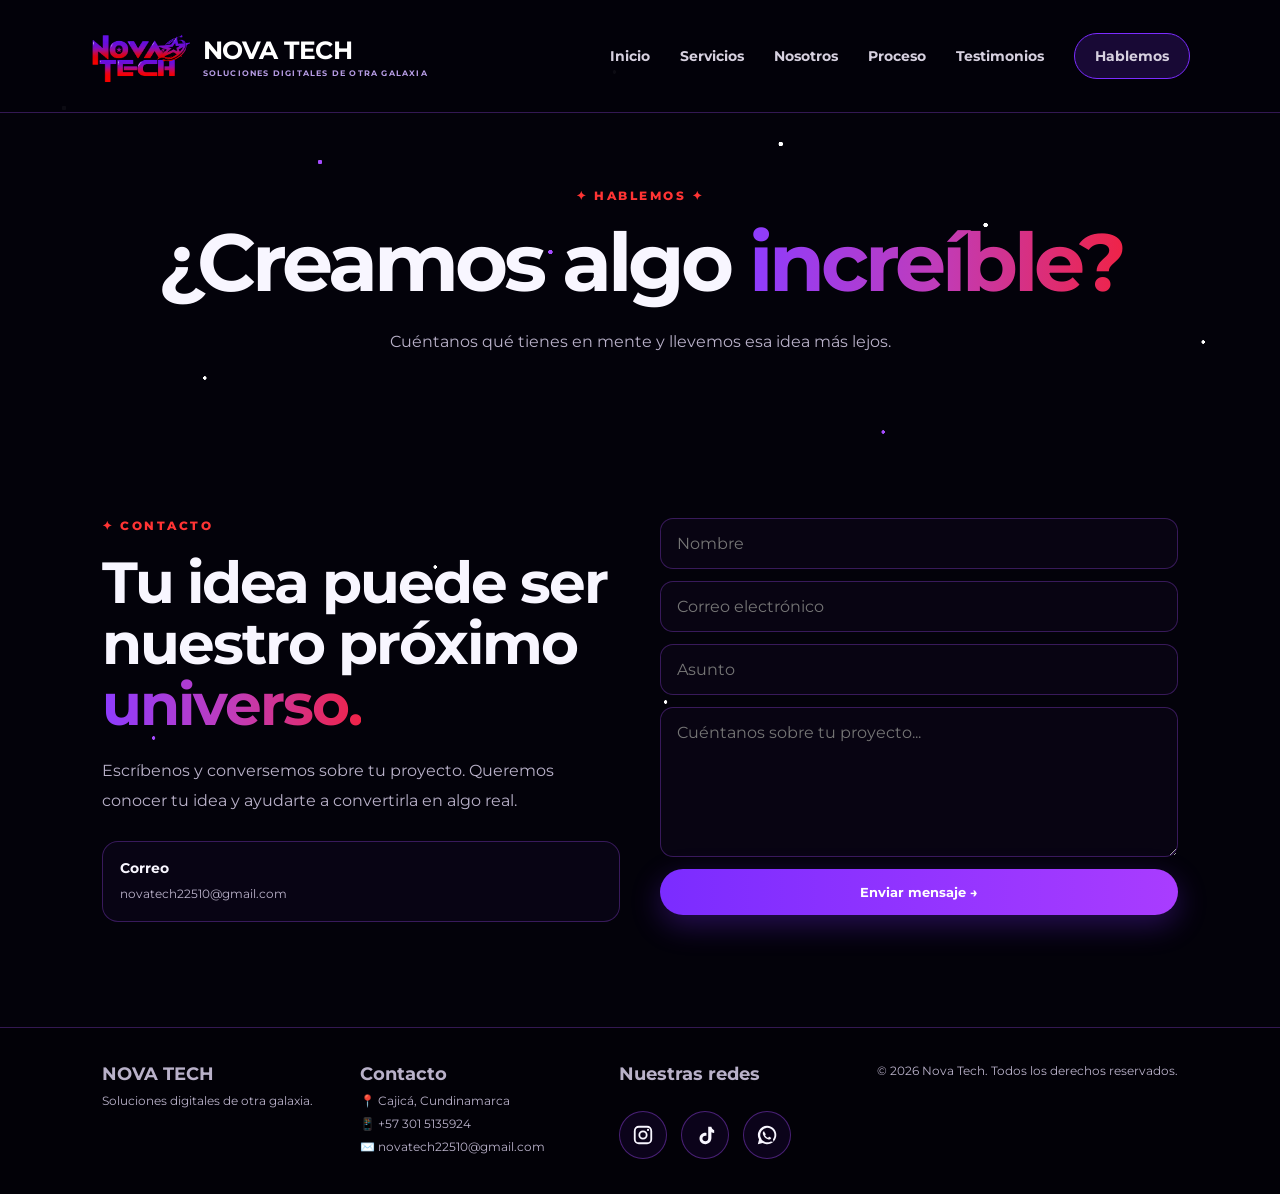
==== contacto.html @ d08494a8 "Primera versión de mi página web" ====
<!DOCTYPE html>
<html lang="es">
<head>
    <meta charset="UTF-8">
    <meta name="viewport" content="width=device-width, initial-scale=1.0">
    <title>Contacto | Nova Tech</title>
    <link rel="stylesheet" href="style.css">
</head>

<body class="space">


    <nav class="nav">
        <a class="brand" href="index.html">
            <img src="img/logo sin fondo.png" alt="Nova Tech" class="logo-img">

            <span>
                <strong>NOVA TECH</strong>

                <small>
                    SOLUCIONES DIGITALES DE OTRA GALAXIA
                </small>
            </span>

        </a>


        <div class="navlinks">

            <a href="index.html">Inicio</a>
            <a href="servicios.html">Servicios</a>
            <a href="nosotros.html">Nosotros</a>
            <a href="proceso.html">Proceso</a>
            <a href="testimonios.html">Testimonios</a>
            <a class="contact" href="contacto.html">Hablemos</a>

        </div>

    </nav>


    <!-- =========================
         HERO
    ========================== -->

    <div class="page-hero">

        <div>

            <div class="eyebrow">
                ✦ HABLEMOS ✦
            </div>

            <h1>
                ¿Creamos algo
                <span class="gradient">
                    increíble?
                </span>
            </h1>

            <p class="lead">
                Cuéntanos qué tienes en mente y llevemos
                esa idea más lejos.
            </p>

        </div>

    </div>


    <!-- =========================
         CONTACTO
    ========================== -->

    <section>

        <!-- El contenedor principal debe llevar la clase "contact" -->
        <div class="contact">

            <!-- =========================
                 INFORMACIÓN (COLUMNA IZQUIERDA)
            ========================== -->
            <div>

                <div class="eyebrow">
                    ✦ CONTACTO
                </div>

                <h2>
                    Tu idea puede ser nuestro próximo
                    <span class="gradient">
                        universo.
                    </span>
                </h2>

                <p class="lead">
                    Escríbenos y conversemos sobre tu proyecto.
                    Queremos conocer tu idea y ayudarte a convertirla
                    en algo real.
                </p>

                <!-- CORREO -->
                <div class="points">
                    <div class="point">
                        <strong>
                            Correo
                        </strong>
                        <span>
                            novatech22510@gmail.com
                        </span>
                    </div>
                </div>

            </div> <!-- Cierre correcto de la columna izquierda -->


            <!-- =========================
                 FORMULARIO (COLUMNA DERECHA)
            ========================== -->
            <form
                class="form"
                action="https://formsubmit.co/novatech22510@gmail.com"
                method="POST"
            >

                <input
                    type="hidden"
                    name="_subject"
                    value="Nuevo mensaje desde la página de Nova Tech"
                >

                <input
                    type="hidden"
                    name="_template"
                    value="table"
                >

                <!--Campo anti-spam invisible-->
                <input
                  type="text"
                  name="_honey"
                  style="display:none"
                  tabindex="-1"
                  autocomplete="off">

                <!-- NOMBRE -->
                <input
                    type="text"
                    name="name"
                    required
                    autocomplete="name"
                    placeholder="Nombre"
                >

                <!-- CORREO -->
                <input
                    type="email"
                    name="email"
                    required
                    autocomplete="email"
                    placeholder="Correo electrónico"
                >

                <!-- ASUNTO -->
                <input
                    type="text"
                    name="subject"
                    placeholder="Asunto"
                >

                <!-- MENSAJE -->
                <textarea
                    name="message"
                    required
                    placeholder="Cuéntanos sobre tu proyecto..."
                ></textarea>

                <!-- BOTÓN -->
                <button
                    type="submit"
                    class="btn primary"
                >
                    Enviar mensaje →
                </button>
            </form>

        </div>
    </section>
<!-- =========================
     FOOTER
========================== -->
<footer class="footer">

        <!-- Columna 1: Marca y Eslogan -->
        <div class="footer-col">
            <h3>NOVA TECH</h3>
            <p>Soluciones digitales de otra galaxia.</p>
        </div>

        <!-- Columna 2: Contacto -->
        <div class="footer-col">
            <h3>Contacto</h3>
            <p>📍 Cajicá, Cundinamarca</p>
            <p>📱 +57 301 5135924</p>
            <p>✉️ novatech22510@gmail.com</p>
        </div>

        <!-- Columna 3: Redes Sociales -->
        <div class="footer-col">
            <h3>Nuestras redes</h3>
            <div class="social-links">
                <a href="https://www.instagram.com/novatech.cda/"
                   target="_blank"
                   rel="noopener noreferrer"
                   aria-label="Instagram">
                    <svg viewBox="0 0 24 24" aria-hidden="true">
                        <path d="M7.5 2h9A5.5 5.5 0 0 1 22 7.5v9a5.5 5.5 0 0 1-5.5 5.5h-9A5.5 5.5 0 0 1 2 16.5v-9A5.5 5.5 0 0 1 7.5 2zm0 2A3.5 3.5 0 0 0 4 7.5v9A3.5 3.5 0 0 0 7.5 20h9a3.5 3.5 0 0 0 3.5-3.5v-9A3.5 3.5 0 0 0 16.5 4h-9z"/>
                        <path d="M12 7a5 5 0 1 0 0 10 5 5 0 0 0 0-10zm0 2a3 3 0 1 1 0 6 3 3 0 0 1 0-6z"/>
                        <circle cx="17.5" cy="6.5" r="1.2"/>
                    </svg>
                </a>

                <a href="https://www.tiktok.com/@novatech.cda?_r=1&_t=ZS-99UlPX5VIzC"
                   target="_blank"
                   rel="noopener noreferrer"
                   aria-label="TikTok">
                    <svg viewBox="0 0 24 24" aria-hidden="true">
                        <path d="M16 3h3c.2 1.7 1.2 3.1 3 3.7v3.1c-1.1 0-2.1-.3-3-.8v6.1c0 4.1-2.7 6.9-6.6 6.9-3.6 0-6.4-2.7-6.4-6.2 0-3.5 2.8-6.2 6.4-6.2.4 0 .8 0 1.2.1v3.2c-.4-.1-.8-.2-1.2-.2-1.8 0-3.2 1.3-3.2 3.1s1.4 3 3.2 3c1.9 0 3.1-1.3 3.1-3.3V3h.5z"/>
                    </svg>
                </a>

                <a href="https://wa.me/573015135924"
                   target="_blank"
                   rel="noopener noreferrer"
                   aria-label="WhatsApp">
                    <svg viewBox="0 0 24 24" aria-hidden="true">
                        <path d="M12 2a10 10 0 0 0-8.7 14.9L2 22l5.2-1.3A10 10 0 1 0 12 2zm0 2a8 8 0 0 1 6.9 12.1l-.4.7.7 2.9-2.9-.7-.7.4A8 8 0 1 1 12 4zm-3.1 3.8c-.2 0-.5.1-.7.4-.2.3-.8.8-.8 2 0 1.2.8 2.3.9 2.5.1.2 1.6 2.6 3.9 3.6 1.9.8 2.3.7 2.7.6.4 0 1.3-.5 1.5-1 .2-.5.2-.9.1-1-.1-.1-.3-.2-.6-.3l-1.3-.6c-.3-.1-.5-.1-.7.2l-.5.7c-.1.2-.3.2-.6.1-.3-.1-1-.4-1.7-1-.6-.5-1-1.2-1.1-1.4-.1-.2 0-.3.1-.5l.4-.5c.1-.2.1-.3 0-.5l-.6-1.4c-.2-.4-.4-.5-.7-.5z"/>
                    </svg>
                </a>
            </div>
        </div>
    </div>

    <div class="footer-bottom">
        <span>© 2026 Nova Tech. Todos los derechos reservados.</span>
    </div>
</footer>

</body>
</html>
---- style.css ----
@import url('https://fonts.googleapis.com/css2?family=Montserrat:wght@400;500;600;700;800&display=swap');

:root{
  --bg:#03020a;
  --bg2:#07030f;
  --panel:rgba(12,7,27,.88);
  --purple:#7b2cff;
  --purple2:#a64cff;
  --pink:#c21878;
  --red:#ef2348;
  --white:#f8f6ff;
  --muted:#b9b1c9;
  --line:rgba(166,76,255,.30);
}

*{box-sizing:border-box;margin:0;padding:0}

html{
  scroll-behavior:smooth;
  background:#03020a;
}

body{
  min-height:100vh;
  font-family:'Montserrat',sans-serif;
  color:var(--white);
  background:#03020a !important;
  overflow-x:hidden;
  position:relative;
}

/* ESTRELLAS: solo CSS, sin imágenes */
body::before,
body::after{
  content:"";
  position:fixed;
  inset:0;
  pointer-events:none;
  z-index:-10;
  background-color:#03020a;
  background-image:
    radial-gradient(circle at 5% 12%,#fff 0 1.4px,transparent 2px),
    radial-gradient(circle at 13% 72%,#fff 0 1px,transparent 1.8px),
    radial-gradient(circle at 21% 28%,#a64cff 0 1.2px,transparent 2px),
    radial-gradient(circle at 29% 86%,#fff 0 1.1px,transparent 2px),
    radial-gradient(circle at 37% 17%,#ef2348 0 1px,transparent 2px),
    radial-gradient(circle at 46% 57%,#fff 0 1.2px,transparent 2px),
    radial-gradient(circle at 55% 9%,#a64cff 0 1.2px,transparent 2px),
    radial-gradient(circle at 64% 79%,#fff 0 1px,transparent 2px),
    radial-gradient(circle at 73% 35%,#fff 0 1.2px,transparent 2px),
    radial-gradient(circle at 82% 68%,#a64cff 0 1px,transparent 2px),
    radial-gradient(circle at 91% 18%,#fff 0 1.4px,transparent 2px),
    radial-gradient(circle at 96% 88%,#ef2348 0 1px,transparent 2px);
}

body::after{
  z-index:-9;
  opacity:.75;
  background-color:transparent;
  background-image:
    radial-gradient(circle at 9% 44%,#fff 0 1px,transparent 2px),
    radial-gradient(circle at 18% 91%,#a64cff 0 1px,transparent 2px),
    radial-gradient(circle at 32% 48%,#fff 0 1.2px,transparent 2px),
    radial-gradient(circle at 43% 76%,#ef2348 0 1px,transparent 2px),
    radial-gradient(circle at 58% 39%,#fff 0 1px,transparent 2px),
    radial-gradient(circle at 69% 93%,#a64cff 0 1px,transparent 2px),
    radial-gradient(circle at 78% 11%,#fff 0 1px,transparent 2px),
    radial-gradient(circle at 87% 51%,#a64cff 0 1.2px,transparent 2px);
}

a{text-decoration:none;color:inherit}
button,input,textarea{font:inherit}

.nav{
  position:sticky;
  top:0;
  z-index:20;
  min-height:65px;
  display:flex;
  align-items:center;
  justify-content:space-between;
  gap:30px;
  padding:6px 7%;
  border-bottom:1px solid var(--line);
  background:rgba(3,2,10,.96);
}

.brand{
  display:flex;
  align-items:center;
  gap:13px;
  text-decoration:none;
  color:white;
  min-width:260px;
}

.logo{
  width:54px;
  height:54px;
  border-radius:16px;
  display:grid;
  place-items:center;
  font-size:27px;
  font-weight:800;
  background:linear-gradient(145deg,var(--purple),var(--pink));
  box-shadow:0 0 28px rgba(123,44,255,.35);
}

/*Eslogan pequeño banner */

.brand strong{font-size:25px;letter-spacing:-.5px}
.brand small{
  display:block;
  color:#b69ce4;
  font-size:8px;
  font-weight: 700;
  letter-spacing:1.2px;
  margin-top:3px;
}

.navlinks{
  display:flex;
  gap:30px;
  align-items:center;
  flex-wrap:wrap;
  justify-content:flex-end;
}

.navlinks a{
  color:#d6d0df;
  font-size:14px;
  font-weight:700;
  transition:.2s;
}

.navlinks a:hover,
.navlinks a.active{color:#fff}

.navlinks .contact{
  padding:13px 20px;
  border:1px solid var(--purple);
  border-radius:30px;
  background:rgba(123,44,255,.18);
  display: flex;
  align-items: center;
  justify-content: center;
}

.hero{
  min-height:720px;
  display:grid;
  grid-template-columns:1.05fr .95fr;
  align-items:center;
  gap:40px;
  padding:75px 8%;
  position:relative;
  background:transparent;
}

.hero-content{max-width:680px}

.eyebrow{
  color:#ff3434;
  letter-spacing:2.5px;
  font-size:12px;
  font-weight:800;
  margin-bottom:20px;
}

h1{
  font-size:clamp(48px,6.3vw,88px);
  line-height:.98;
  letter-spacing:-4px;
  margin-bottom:25px;
}

h2{
  font-size:clamp(38px,5vw,58px);
  line-height:1.05;
  letter-spacing:-2px;
  margin-bottom:20px;
}

h3{font-size:18px}

.gradient{
  color:transparent;
  background:linear-gradient(90deg,#8d3cff,#c03cba,#ef2348);
  -webkit-background-clip:text;
  background-clip:text;
}

.lead{
  color:var(--muted);
  font-size:16px;
  line-height:1.9;
  max-width:650px;
}

.actions{
  display:flex;
  gap:14px;
  margin-top:32px;
  flex-wrap:wrap;
}

.btn{
  padding:15px 23px;
  border-radius:30px;
  text-decoration:none;
  font-weight:700;
  font-size:13px;
  display:inline-flex;
  align-items:center;
  justify-content:center;
}

/* Botón enviar un mensaje */

.btn.primary{
  background:linear-gradient(90deg,var(--purple),#a93cff);
  color:white;
  box-shadow:0 10px 30px rgba(121, 44, 255, 0.3);
}

.btn.secondary{
  border:1px solid var(--line);
  color:white;
  background:rgba(255,255,255,.03);
}

.planet-wrap{
  height:430px;
  display:grid;
  place-items:center;
  position:relative;
}

.planet{
  width:285px;
  height:285px;
  border-radius:50%;
  display:grid;
  place-items:center;
  font-size:100px;
  font-weight:800;
  position:relative;
  background:radial-gradient(circle at 32% 28%,#b975ff,#7b2cff 40%,#67147f 72%,#27052f);
  box-shadow:0 0 35px #7b2cff,0 0 90px rgba(194,24,120,.35);
}

.planet::before,
.planet::after{
  content:"";
  position:absolute;
  border-radius:50%;
  border:1px solid rgba(194,24,120,.75);
  width:440px;
  height:150px;
  transform:rotate(-20deg);
}

.planet::after{
  width:500px;
  height:185px;
  transform:rotate(24deg);
  border-color:rgba(166,76,255,.6);
}

section{
  padding:105px 8%;
  position:relative;
  background:transparent;
}

.section-head{
  text-align:center;
  max-width:600px;
  margin:0 auto 55px;
}

.section-head h2{font-size:48px}
.section-head p{color:var(--muted);line-height:1.8}

.cards{
  display:grid;
  grid-template-columns:repeat(3,1fr);
  gap:18px;
}

.card{
  border:1px solid var(--line);
  border-radius:22px;
  padding:30px;
  background:var(--panel);
  min-height:230px;
  transition:.25s;
  box-shadow:0 12px 35px rgba(0,0,0,.35);
}

.card:hover{
  transform:translateY(-5px);
  border-color:rgba(166,76,255,.65);
}

.card p{
  color:var(--muted);
  font-size:13px;
  line-height:1.8;
  margin-top:12px;
}

.card a{
  display:inline-block;
  color:#c38bff;
  font-size:12px;
  font-weight:700;
  margin-top:20px;
}

.icon{
  width:48px;
  height:48px;
  border-radius:14px;
  display:grid;
  place-items:center;
  background:rgba(123,44,255,.14);
  color:#b47aff;
  font-size:22px;
  margin-bottom:25px;
}

.split{
  display:grid;
  grid-template-columns:1fr 1fr;
  gap:70px;
  align-items:center;
}

.points{
  display:grid;
  gap:13px;
  margin-top:25px;
}

.point{
  border:1px solid var(--line);
  border-radius:16px;
  padding:17px;
  background:rgba(10,5,23,.85);
}

.point strong{display:block;font-size:14px;margin-bottom:6px}
.point span{color:var(--muted);font-size:12px;line-height:1.6}

.stats{
  display:grid;
  grid-template-columns:repeat(4,1fr);
  gap:14px;
  margin-top:50px;
}

.stat{
  padding:25px;
  border:1px solid var(--line);
  border-radius:18px;
  text-align:center;
  background:rgba(8,3,18,.85);
}

.stat b{
  font-size:32px;
  display:block;
  color:#c28aff;
}

.stat span{font-size:11px;color:var(--muted)}

.timeline{
  max-width:850px;
  margin:auto;
  display:grid;
  gap:16px;
}

.step{
  display:grid;
  grid-template-columns:70px 1fr;
  gap:20px;
  align-items:start;
  border:1px solid var(--line);
  padding:22px;
  border-radius:18px;
  background:var(--panel);
}

.num{
  width:50px;
  height:50px;
  border-radius:50%;
  display:grid;
  place-items:center;
  background:linear-gradient(135deg,var(--purple),var(--pink));
  font-weight:800;
}

.step h3{margin-bottom:7px}
.step p{color:var(--muted);font-size:13px;line-height:1.7}

.project-grid{
  display:grid;
  grid-template-columns:repeat(3,1fr);
  gap:18px;
}

.project{
  border:1px solid var(--line);
  border-radius:20px;
  overflow:hidden;
  background:var(--panel);
}

.project-art{
  height:190px;
  position:relative;
  background:#080313;
  overflow:hidden;
}

.project-art::before{
  content:"✦";
  position:absolute;
  left:18%;
  top:20%;
  color:white;
  font-size:22px;
  text-shadow:70px 45px #a64cff,150px 95px #ef2348,260px 35px white;
}

.project-body{padding:22px}
.project-body h3{margin-bottom:7px}
.project-body p{color:var(--muted);font-size:12px;line-height:1.6}

.contact{
  display:grid;
  grid-template-columns:1fr 1fr;
  gap:40px;
  align-items:start;
}

.form{display:grid;gap:12px}

.form input,
.form textarea{
  width:100%;
  padding:15px 16px;
  border:1px solid var(--line);
  border-radius:13px;
  background:#080412;
  color:white;
  outline:none;
}

.form textarea{
  min-height:150px;
  resize:vertical;
}

.form button{
  border:0;
  cursor:pointer;
}

.page-hero{
  min-height:300px;
  display:grid;
  place-items:center;
  text-align:center;
  padding: 40px 8%;
  position: relative;
  background: transparent ;
}

.page-hero .lead{margin:auto}

.footer{
  padding:35px 8%;
  border-top:1px solid var(--line);
  background:#020107;
  color:var(--muted);
  font-size:12px;
  display:flex;
  justify-content:space-between;
  gap:20px;
}

@media(max-width:900px){
  .nav{padding:12px 5%}
  .navlinks{gap:12px}
  .navlinks a:not(.contact){display:none}
  .hero,.split,.contact{grid-template-columns:1fr}
  .hero{padding:60px 7%}
  .planet-wrap{margin-top:35px}
  .cards,.project-grid{grid-template-columns:1fr 1fr}
  .stats{grid-template-columns:1fr 1fr}
}

@media(max-width:600px){
  h1{font-size:48px;letter-spacing:-2px}
  .section-head h2,h2{font-size:38px}
  .cards,.project-grid{grid-template-columns:1fr}
  .stats{grid-template-columns:1fr 1fr}
  .planet{width:220px;height:220px;font-size:75px}
  .planet::before{width:330px}
  .planet::after{width:380px}
  .footer{flex-direction:column}
  .brand strong{font-size:17px}
}
/* =========================================
   FONDO DE ESTRELLAS
   ========================================= */

body {
    background: #05030a;
    position: relative;
    overflow-x: hidden;
}

/* Capa de estrellas */
.stars {
  position: fixed;
  inset: 0;
  width: 100%;
  height: 100%;
  pointer-events: none;
  z-index: 0;
  overflow: hidden;
}

/* Estrellas pequeñas */
.stars::before {
  content: "";
  position: absolute;
  width: 3px;
  height: 3px;
  background: white;
  border-radius: 50%;

  box-shadow:
  5vw 8vh white,
  12vw 22vh #ffffff,
  18vw 12vh #b878ff,
  25vw 35vh white,
  31vw 18vh #8f4cff,
  37vw 7vh white,
  43vw 28vh #ffffff,
  49vw 15vh #b878ff,
  55vw 38vh white,
  61vw 10vh #ffffff,
  67vw 25vh #8f4cff,
  73vw 7vh white,
  79vw 32vh #ffffff,
  85vw 18vh #b878ff,
  91vw 9vh white,
  96vw 40vh #ffffff,

  8vw 48vh #ffffff,
  15vw 65vh #8f4cff,
  22vw 52vh white,
  29vw 78vh #b878ff,
  36vw 60vh white,
  44vw 88vh #ffffff,
  51vw 67vh #8f4cff,
  58vw 82vh white,
  65vw 55vh #ffffff,
  72vw 73vh #b878ff,
  80vw 62vh white,
  88vw 85vh #ffffff,
  94vw 70vh #8f4cff;
}

/* Estrellas un poquito más grandes */
.stars::after {
  content: "";
  position: absolute;
  width: 5px;
  height: 5px;
  background: #ffffff;
  border-radius: 50%;

box-shadow:
  7vw 30vh #ffffff,
  20vw 8vh #8f4cff,
  34vw 45vh #ffffff,
  47vw 20vh #b878ff,
  59vw 48vh #ffffff,
  70vw 15vh #8f4cff,
  83vw 42vh #ffffff,
  93vw 25vh #b878ff,
  11vw 82vh #ffffff,
  27vw 70vh #8f4cff,
  40vw 58vh #ffffff,
  63vw 90vh #b878ff,
  76vw 80vh #ffffff,
  90vw 60vh #8f4cff;
}

/* =========================================
   EL CONTENIDO SIEMPRE VA ENCIMA
   ========================================= */

header,
main,
section,
footer {
    position: relative;
    z-index: 1;
}
.logo-img {
    width: 100px;
    height: auto;
    object-fit: contain;
    display: block;
    flex: none;
}
/* ================================
   SERVICIOS - ESTILO BURBUJAS
================================ */

.services-list {
    width: 90%;
    max-width: 1200px;
    margin: 70px auto 100px;
    display: flex;
    flex-direction: column;
    gap: 35px;
}

/* Cada servicio */

.service-item {
    position: relative;
    display: flex;
    align-items: center;
    justify-content: space-between;

    padding: 38px 42px;

    background:
        radial-gradient(
            circle at 10% 20%,
            rgba(126, 47, 255, 0.14),
            transparent 35%
        ),
        rgba(12, 5, 28, 0.88);

    border: 1px solid rgba(139, 58, 255, 0.45);
    border-radius: 35px;

    box-shadow:
        0 15px 45px rgba(0, 0, 0, 0.35),
        inset 0 0 30px rgba(125, 45, 255, 0.04);

    overflow: hidden;

    transition:
        transform 0.3s ease,
        border-color 0.3s ease,
        box-shadow 0.3s ease;
}


/* Brillito decorativo */

.service-item::before {
    content: "";
    position: absolute;

    width: 180px;
    height: 180px;

    top: -90px;
    right: -50px;

    background: rgba(130, 50, 255, 0.16);

    border-radius: 50%;

    filter: blur(35px);

    pointer-events: none;
}


/* Efecto al pasar el mouse */

.service-item:hover {
  transform: translateY(-6px);
  border-color: rgba(170, 80, 255, 0.8);
  box-shadow: 0 20px 55px rgba(90, 20, 180, 0.25), 0 0 35px rgba(130, 50, 255, 0.08);
}

/* Información */

.service-info {
  position: relative;
  z-index: 2;
  max-width: 700px;
}


/* Burbuja del icono */

.service-icon {
  width: 58px;
  height: 58px;
  display: flex;
  align-items: center;
  justify-content: center;
  margin-bottom: 18px;
  border-radius: 20px;
  background: linear-gradient( 145deg,rgba(130, 55, 255, 0.35), rgba(70, 20, 130, 0.25));
  border: 1px solid rgba(160, 90, 255, 0.45);
  color: #b87cff;
  font-size: 24px;
  box-shadow: 0 0 25px rgba(120, 40, 255, 0.15);
}

/* Título */

.service-info h2 {
  margin: 0 0 15px;
  font-size: 32px;
  color: #f7f4ff;
  letter-spacing: -0.5px;
}

/* Descripción */

.service-info p {
  margin: 8px 0;
  color: #aaa4bd;
  font-size: 17px;
  line-height: 1.7;
}
/* ================================
   PRECIO
================================ */

.service-price {
  position: center;
  z-index: 2;
  min-width: 250px;
  margin-left: 45px;
  padding: 25px;
  text-align: center;
  background: linear-gradient(145deg,rgba(45, 15, 85, 0.75),rgba(18, 7, 35, 0.9));
  border: 1px solid rgba(145, 70, 255, 0.35);
  border-radius: 28px;
  box-shadow: inset 0 0 25px rgba(130, 50, 255, 0.06), 0 10px 30px rgba(0, 0, 0, 0.2);
}

/* "Desde" */

.service-price span {
  display: block;
  color: #91899f;
  font-size: 15px;
  margin-bottom: 5px;
}

/* Precio */

.service-price strong {
  display: block;
  font-size: 30px;
  color: #ffffff;
  margin-bottom: 5px;
}

/* Texto pequeño */

.service-price small {
  display: block;
  color: #837b91;
  margin-bottom: 20px;
}

/* Botón */

.service-btn {
  display: inline-block;
  padding: 12px 20px;
  border-radius: 50px;
  background: linear-gradient(135deg,#792cff,#a43cff);
  color: white;
  text-decoration: none;
  font-weight: 700;
  transition: transform 0.25s ease, box-shadow 0.25s ease;
}

.service-btn:hover {
  transform: translateY(-3px);
  box-shadow: 0 8px 25px rgba(130, 45, 255, 0.4);
}

/* ================================
   RESPONSIVE
================================ */

@media (max-width: 800px) {

.service-item {
  flex-direction: column;
  align-items: stretch;
  padding: 30px 25px;
  }

.service-info {
  max-width: none;
  }

.service-price {
  margin-left: 0;
  margin-top: 25px;
  }

.service-info h2 {
  font-size: 27px;
  }

.service-info p {
  font-size: 16px;
  }
}
/* =================================
   GALERÍA DE SERVICIOS
================================= */

/* =================================
   3 FOTOS GRANDES DE SERVICIOS
================================= */

.service-gallery {
    width: 94%;
    max-width: 1400px;
    margin: 10px auto 25px;

    display: grid;
    grid-template-columns: repeat(3, 1fr);
    gap: 25px;

    padding: 0;
}

/* Cada foto */

.gallery-card {
    position: relative;

    width: 100%;
    height: 500px;

    overflow: hidden;

    border-radius: 28px;
    border: 1px solid rgba(145, 70, 255, 0.45);

    background: #0d0618;

    box-shadow:
        0 15px 40px rgba(0, 0, 0, 0.35),
        0 0 25px rgba(120, 40, 255, 0.05);

    transition:
        transform 0.35s ease,
        border-color 0.35s ease,
        box-shadow 0.35s ease;
}

/* Imagen */

.gallery-card img {
    width: 100%;
    height: 100%;

    object-fit: cover;

    display: block;

    transition:
        transform 0.5s ease,
        filter 0.5s ease;
}

/* Oscurecimiento inferior */

.gallery-card::after {
    content: "";

    position: absolute;
    inset: 0;

    background:
        linear-gradient(
            to top,
            rgba(5, 2, 12, 0.9),
            rgba(5, 2, 12, 0.05) 60%
        );

    pointer-events: none;
}

/* Texto */

.gallery-overlay {
    position: absolute;

    z-index: 2;

    bottom: 25px;
    left: 25px;
    right: 25px;

    color: white;

    font-size: 20px;
    font-weight: 700;
}

/* Hover */

.gallery-card:hover {
    transform: translateY(-7px);

    border-color: rgba(170, 80, 255, 0.8);

    box-shadow:
        0 20px 50px rgba(100, 30, 220, 0.2),
        0 0 30px rgba(130, 50, 255, 0.12);
}

.gallery-card:hover img {
    transform: scale(1.08);
    filter: brightness(1.1);
}

/* =================================
   CELULAR
================================= */

@media (max-width: 800px) {

    .service-gallery {
        grid-template-columns: 1fr;
        gap: 20px;
    }

    .gallery-card {
        height: 300px;
    }
}
/* =================================
   AJUSTE DE ESPACIOS - SERVICIOS
================================= */

.page-hero {
  padding-bottom: 20px;
  margin-bottom: 0px;
}

.service-gallery {
  padding: 50px;
  margin: 0px auto 25px;
}

.services-list {
  padding: 30px;
  margin: 20px auto 80px;
}
/* =====================================================
   NOSOTROS - NUEVO DISEÑO
===================================================== */


/* =========================
   HISTORIA
========================= */

.history-section {
    padding-top: 70px !important;
    padding-bottom: 70px !important;
}

.history-layout {
    max-width: 1250px;
    margin: auto;
    gap: 70px;
}

.history-text {
    max-width: 680px;
}

.history-text h2 {
    margin-bottom: 25px;
}

.history-text .lead + .lead {
    margin-top: 18px;
}


/* Tarjeta de historia */

.story-card {
    position: relative;
    padding: 45px;
    min-height: 330px;

    display: flex;
    flex-direction: column;
    justify-content: center;

    border: 1px solid rgba(139, 58, 255, 0.45);
    border-radius: 35px;

    background:
        radial-gradient(
            circle at 85% 15%,
            rgba(126, 47, 255, 0.16),
            transparent 35%
        ),
        rgba(12, 5, 28, 0.82);

    box-shadow:
        0 20px 55px rgba(0, 0, 0, 0.35),
        inset 0 0 35px rgba(125, 45, 255, 0.04);

    overflow: hidden;
}

.story-card::before {
    content: "";
    position: absolute;

    width: 160px;
    height: 160px;

    top: -80px;
    right: -40px;

    border-radius: 50%;

    background: rgba(130, 50, 255, 0.15);

    filter: blur(30px);
}

.story-star {
    width: 55px;
    height: 55px;

    display: grid;
    place-items: center;

    margin-bottom: 22px;

    border-radius: 18px;

    background: rgba(123, 44, 255, 0.16);
    border: 1px solid rgba(166, 76, 255, 0.35);

    color: #b87cff;
    font-size: 25px;
}

.story-card h3 {
    position: relative;
    z-index: 2;

    font-size: 28px;
    margin-bottom: 15px;
}

.story-card p {
    position: relative;
    z-index: 2;

    color: var(--muted);
    line-height: 1.8;
    font-size: 15px;
}


/* =========================
   EQUIPO
========================= */

.team-section {
    padding-top: 80px !important;
    padding-bottom: 100px !important;
}

.team-section .section-head {
    margin-bottom: 45px;
}

.team-grid {
    width: 92%;
    max-width: 1200px;

    margin: auto;

    display: grid;
    grid-template-columns: repeat(3, 1fr);

    gap: 25px;
}


/* Tarjeta */

.team-card {
    overflow: hidden;

    border: 1px solid rgba(139, 58, 255, 0.42);
    border-radius: 30px;

    background:
        linear-gradient(
            145deg,
            rgba(22, 9, 43, 0.95),
            rgba(8, 3, 18, 0.95)
        );

    box-shadow:
        0 18px 45px rgba(0, 0, 0, 0.35);

    transition:
        transform .3s ease,
        border-color .3s ease,
        box-shadow .3s ease;
}

.team-card:hover {
    transform: translateY(-8px);

    border-color: rgba(170, 80, 255, 0.8);

    box-shadow:
        0 25px 55px rgba(0, 0, 0, 0.45),
        0 0 30px rgba(130, 50, 255, 0.12);
}


/* Foto */

.team-photo {
    position: relative;

    height: 360px;

    background:
        radial-gradient(
            circle at center,
            rgba(123, 44, 255, 0.22),
            transparent 60%
        ),
        #08030f;

    overflow: hidden;
}

.team-photo img {
    width: 100%;
    height: 100%;

    display: block;

    object-fit: cover;

    transition:
        transform .5s ease,
        filter .5s ease;
}


/* Placeholder */

.photo-placeholder {
    position: absolute;

    inset: 0;

    display: flex;
    align-items: center;
    justify-content: center;

    pointer-events: none;

    background:
        linear-gradient(
            to bottom,
            transparent 45%,
            rgba(5, 2, 12, 0.85)
        );
}

.photo-placeholder span {
    width: 65px;
    height: 65px;

    display: grid;
    place-items: center;

    border-radius: 50%;

    border: 1px solid rgba(166, 76, 255, 0.4);

    background: rgba(8, 3, 18, 0.7);

    color: #b87cff;
    font-size: 25px;
}


/* Información */

.team-info {
    padding: 27px;
}

.team-info h3 {
    font-size: 21px;
    margin-bottom: 7px;
}

.team-role {
    display: inline-block;

    margin-bottom: 15px;

    color: #b87cff;

    font-size: 12px;
    font-weight: 800;

    text-transform: uppercase;
    letter-spacing: 1px;
}

.team-info p {
    color: var(--muted);

    font-size: 14px;
    line-height: 1.75;
}


/* =========================
   CARGOS
========================= */

.roles-section {
    padding-top: 80px !important;
    padding-bottom: 100px !important;
}

.roles-grid {
    width: 92%;
    max-width: 1200px;

    margin: auto;

    display: grid;
    grid-template-columns: repeat(4, 1fr);

    gap: 18px;
}

.role-card {
    position: relative;

    padding: 30px 25px;

    min-height: 270px;

    border: 1px solid rgba(139, 58, 255, 0.35);
    border-radius: 28px;

    background: rgba(12, 5, 28, 0.82);

    transition:
        transform .3s ease,
        border-color .3s ease;
}

.role-card:hover {
    transform: translateY(-6px);

    border-color: rgba(170, 80, 255, 0.75);
}

.role-icon {
    width: 58px;
    height: 58px;

    display: grid;
    place-items: center;

    margin-bottom: 22px;

    border-radius: 18px;

    background: rgba(123, 44, 255, 0.14);

    border: 1px solid rgba(166, 76, 255, 0.3);

    font-size: 24px;
}

.role-card h3 {
    margin-bottom: 12px;

    font-size: 20px;
}

.role-card p {
    color: var(--muted);

    font-size: 13px;
    line-height: 1.75;
}


/* =========================
   MISIÓN / VISIÓN / VALORES
========================= */

.values-section {
    padding-top: 80px;
    padding-bottom: 100px;
}

.values-grid {
  width: 92%;
  max-width: 1200px;
  margin: auto;
  display: grid;
  grid-template-columns: repeat(3, 1fr);
  gap: 22px;
}

.value-card {
  position: relative;
  padding: 35px;
  min-height: 250px;
  border: 1px solid rgba(139, 58, 255, 0.4);
  border-radius: 30px;
  background: rgba(12, 5, 28, 0.82);
  overflow: hidden;
  transition: transform .3s ease;
  text-align: center
}

.value-card:hover {
  transform: translateY(-6px);
}

.value-number {
  display: block;
  margin-bottom: 30px;
  color: #8f4cff;
  font-size: 13px;
  font-weight: 800;
  letter-spacing: 2px;
  text-align: center;
}

.value-card h3 {
  font-size: 25px;
  margin-bottom: 15px;
  text-align: center;
}

.value-card p {
  color: var(--muted);
  font-size: 14px;
  text-align: center;
  line-height: 1.8;
}

/* =========================
   CONEXIÓN CON CLIENTES
========================= */

.connection-section {
    padding-top: 80px;
    padding-bottom: 100px;
}

.connection-box {
    width: 90%;
    max-width: 1250px;
    margin: auto;
    display: grid;
    grid-template-columns: 1fr 1fr;
    gap: 60px;
    padding: 65px;
    border: 1px solid rgba(139, 58, 255, 0.45);
    border-radius: 38px;
    background: radial-gradient(circle at 10% 20%,rgba(123, 44, 255, 0.15),transparent 35%),rgba(10, 4, 22, 0.9);
    box-shadow: 0 25px 60px rgba(0, 0, 0, 0.4);
}

.connection-content {
    max-width: 620px;
}

.connection-content h2 {
    margin-bottom: 25px;
}

.connection-content p {
    color: var(--muted);
    font-size: 16px;
    line-height: 1.8;
    margin-bottom: 16px;
}


/* Puntos */

.connection-points {
    display: flex;
    flex-direction: column;
    gap: 18px;
    justify-content: center;
}

.connection-point {
    display: flex;
    align-items: flex-start;
    gap: 18px;
    padding: 20px;
    border: 1px solid rgba(139, 58, 255, 0.25);
    border-radius: 20px;
    background: rgba(20, 8, 40, 0.65);
}

.connection-point > span {
    flex: none;
    width: 42px;
    height: 42px;
    display: grid;
    place-items: center;
    border-radius: 50%;
    background: rgba(123, 44, 255, 0.16);
    border: 1px solid rgba(166, 76, 255, 0.35);
    color: #b87cff;
    font-size: 12px;
    font-weight: 800;
}

.connection-point strong {
    display: block;

    margin-bottom: 5px;

    font-size: 15px;
}

.connection-point p {
    color: var(--muted);

    font-size: 13px;
    line-height: 1.6;
}


/* =========================
   CTA FINAL
========================= */

.about-cta {
    padding: 80px 8% 110px;

    text-align: center;
}

.about-cta > div {
    max-width: 800px;

    margin: auto;
}

.about-cta h2 {
    margin-bottom: 20px;
}

.about-cta .lead {
    margin: 0 auto 30px;
}


/* =========================
   RESPONSIVE
========================= */

@media (max-width: 950px) {

    .team-grid {
        grid-template-columns: 1fr 1fr;
    }

    .roles-grid {
        grid-template-columns: 1fr 1fr;
    }

    .connection-box {
        grid-template-columns: 1fr;
        padding: 45px;
    }

}


@media (max-width: 700px) {

    .history-layout {
        grid-template-columns: 1fr;
    }
    .team-grid,
    .roles-grid,
    .values-grid {
        grid-template-columns: 1fr;
    }
    .team-photo {
        height: 300px;
    }
    .connection-box {
        width: 94%;
        padding: 30px 22px;
        border-radius: 28px;
    }
    .story-card {
        padding: 30px;
    }

}
/* =========================
   LISTA DE VALORES
========================= */

.value-card:last-child p {
    text-align: left;
    padding-left: 25px;
}

.value-card:last-child p {
    white-space: normal;
}
.values-list {
    list-style: none;

    margin: 0;
    padding: 0;

    display: flex;
    flex-direction: column;

    gap: 14px;

    text-align: left;
}

.values-list li {
    position: relative;

    padding-left: 25px;

    color: var(--muted);

    font-size: 14px;
    line-height: 1.5;
}

.values-list li::before {
    content: "✦";

    position: absolute;
    left: 0;
    top: 0;

    color: #a64cff;

    font-weight: bold;
}

.point strong a {
    color: inherit;
    text-decoration: none;

    transition: color .25s ease;
}

.point strong a:hover {
    color: #a64cff;
}
/* =========================================
   ESTRELLAS - CONTACTO Y TODAS LAS PÁGINAS
========================================= */

body.space {
    position: relative;
    min-height: 100vh;
    background: #03020a;
    overflow-x: hidden;
}

/* Capa de estrellas */
body.space::before {
    content: "";
    position: fixed;
    inset: 0;

    pointer-events: none;

    z-index: 0;

    background-image:
        radial-gradient(circle at 5% 12%, #ffffff 0 2px, transparent 2.5px),
        radial-gradient(circle at 16% 42%, #ffffff 0 1.5px, transparent 2px),
        radial-gradient(circle at 25% 18%, #a64cff 0 2px, transparent 2.5px),
        radial-gradient(circle at 34% 63%, #ffffff 0 1.5px, transparent 2px),
        radial-gradient(circle at 43% 28%, #a64cff 0 2px, transparent 2.5px),
        radial-gradient(circle at 52% 78%, #ffffff 0 1.5px, transparent 2px),
        radial-gradient(circle at 61% 16%, #ffffff 0 2px, transparent 2.5px),
        radial-gradient(circle at 69% 48%, #a64cff 0 1.5px, transparent 2px),
        radial-gradient(circle at 77% 25%, #ffffff 0 2px, transparent 2.5px),
        radial-gradient(circle at 86% 68%, #a64cff 0 2px, transparent 2.5px),
        radial-gradient(circle at 94% 38%, #ffffff 0 1.5px, transparent 2px),
        radial-gradient(circle at 12% 82%, #a64cff 0 1.5px, transparent 2px),
        radial-gradient(circle at 48% 8%, #ffffff 0 1.5px, transparent 2px),
        radial-gradient(circle at 91% 88%, #ffffff 0 2px, transparent 2.5px);
}

/* Todo el contenido por encima de las estrellas */
body.space > * {
    position: relative;
    z-index: 1;
}
/* =====================================================
   PROCESO - TIMELINE GALÁCTICO
===================================================== */

.process-section {
    padding: 80px 7% 110px;
}


/* -----------------------------------------------------
   INTRO
----------------------------------------------------- */

.process-intro {
    max-width: 760px;
    margin: 0 auto 90px;
    text-align: center;
}

.process-intro .eyebrow {
    margin-bottom: 18px;
}

.process-intro h2 {
    font-size: clamp(38px, 5vw, 62px);
    margin-bottom: 20px;
}

.process-intro p {
    max-width: 650px;
    margin: auto;
    color: var(--muted);
    font-size: 16px;
    line-height: 1.8;
}


/* -----------------------------------------------------
   CONTENEDOR DEL TIMELINE
----------------------------------------------------- */

.process-timeline {
    position: relative;

    width: 100%;
    max-width: 1100px;

    margin: auto;

    display: flex;
    flex-direction: column;

    gap: 55px;
}


/* -----------------------------------------------------
   LÍNEA CENTRAL
----------------------------------------------------- */

.process-timeline::before {
    content: "";

    position: absolute;

    top: 0;
    bottom: 0;

    left: 50%;

    width: 2px;

    transform: translateX(-50%);

    background:
        linear-gradient(
            to bottom,
            transparent,
            rgba(123, 44, 255, .8),
            rgba(166, 76, 255, .9),
            rgba(239, 35, 72, .7),
            transparent
        );

    box-shadow:
        0 0 12px rgba(123, 44, 255, .55),
        0 0 30px rgba(123, 44, 255, .2);

    z-index: 0;
}


/* -----------------------------------------------------
   CADA ETAPA
----------------------------------------------------- */

.process-step {
    position: relative;

    width: 100%;

    display: grid;

    grid-template-columns:
        1fr
        90px
        1fr;

    align-items: center;

    min-height: 180px;

    z-index: 1;
}


/* -----------------------------------------------------
   TARJETA
----------------------------------------------------- */

.process-content {
    position: relative;

    padding: 30px 34px;

    border: 1px solid rgba(166, 76, 255, .35);

    border-radius: 30px;

    background:
        linear-gradient(
            145deg,
            rgba(20, 9, 40, .94),
            rgba(8, 3, 18, .94)
        );

    box-shadow:
        0 18px 45px rgba(0, 0, 0, .3),
        inset 0 0 30px rgba(123, 44, 255, .035);

    overflow: hidden;

    transition:
        transform .3s ease,
        border-color .3s ease,
        box-shadow .3s ease;
}


/* Brillo interno */

.process-content::before {
    content: "";

    position: absolute;

    width: 140px;
    height: 140px;

    top: -80px;
    right: -60px;

    border-radius: 50%;

    background: rgba(123, 44, 255, .16);

    filter: blur(28px);

    pointer-events: none;
}


/* Hover */

.process-content:hover {
    transform: translateY(-7px);

    border-color: rgba(166, 76, 255, .75);

    box-shadow:
        0 22px 55px rgba(0, 0, 0, .4),
        0 0 35px rgba(123, 44, 255, .1);
}


/* -----------------------------------------------------
   POSICIÓN NORMAL
----------------------------------------------------- */

.process-step:not(.reverse) .process-content {
    grid-column: 1;
}


/* -----------------------------------------------------
   POSICIÓN INVERTIDA
----------------------------------------------------- */

.process-step.reverse .process-content {
    grid-column: 3;
}


/* -----------------------------------------------------
   NÚMERO CENTRAL
----------------------------------------------------- */

.process-number {
    grid-column: 2;

    grid-row: 1;

    justify-self: center;

    width: 68px;
    height: 68px;

    display: grid;
    place-items: center;

    border-radius: 50%;

    background:
        linear-gradient(
            145deg,
            #8d3cff,
            #c03cba,
            #ef2348
        );

    border: 5px solid #03020a;

    color: white;

    font-size: 17px;
    font-weight: 800;

    box-shadow:
        0 0 20px rgba(123, 44, 255, .65),
        0 0 45px rgba(123, 44, 255, .25);

    z-index: 3;

    transition:
        transform .3s ease,
        box-shadow .3s ease;
}


.process-step:hover .process-number {
    transform: scale(1.12);

    box-shadow:
        0 0 25px rgba(123, 44, 255, .8),
        0 0 55px rgba(123, 44, 255, .35);
}


/* -----------------------------------------------------
   TEXTO
----------------------------------------------------- */

.process-label {
    display: block;

    margin-bottom: 10px;

    color: #a64cff;

    font-size: 10px;

    font-weight: 800;

    letter-spacing: 2px;
}


.process-content h3 {
    position: relative;

    margin-bottom: 12px;

    font-size: 27px;

    color: var(--white);

    letter-spacing: -.5px;
}


.process-content p {
    position: relative;

    color: var(--muted);

    font-size: 14px;

    line-height: 1.8;

    max-width: 650px;
}


/* -----------------------------------------------------
   PEQUEÑA ETIQUETA
----------------------------------------------------- */

.process-tag {
    display: inline-flex;

    margin-top: 20px;

    padding: 8px 13px;

    border-radius: 30px;

    border: 1px solid rgba(166, 76, 255, .25);

    background: rgba(123, 44, 255, .08);

    color: #c89aff;

    font-size: 11px;

    font-weight: 700;
}


/* -----------------------------------------------------
   CONECTORES HORIZONTALES
----------------------------------------------------- */

.process-step:not(.reverse)::after,
.process-step.reverse::after {
    content: "";

    position: absolute;

    top: 50%;

    width: 45px;
    height: 1px;

    background: linear-gradient(
        90deg,
        rgba(166, 76, 255, .1),
        rgba(166, 76, 255, .7)
    );

    z-index: 0;
}


.process-step:not(.reverse)::after {
    left: calc(50% - 45px);
}


.process-step.reverse::after {
    right: calc(50% - 45px);

    transform: rotate(180deg);
}


/* -----------------------------------------------------
   CIERRE
----------------------------------------------------- */

.process-finish {
    position: relative;

    max-width: 750px;

    margin: 100px auto 0;

    padding: 45px 35px;

    text-align: center;

    border-radius: 35px;

    border: 1px solid rgba(166, 76, 255, .35);

    background:
        radial-gradient(
            circle at 50% 0%,
            rgba(123, 44, 255, .18),
            transparent 55%
        ),
        rgba(10, 4, 22, .88);

    box-shadow:
        0 20px 60px rgba(0, 0, 0, .35),
        inset 0 0 35px rgba(123, 44, 255, .04);
}


.process-finish > span {
    display: block;

    margin-bottom: 14px;

    color: #b878ff;

    font-size: 22px;

    text-shadow:
        0 0 15px rgba(166, 76, 255, .7);
}


.process-finish h3 {
    margin-bottom: 12px;

    font-size: clamp(28px, 4vw, 42px);

    color: white;
}


.process-finish p {
    margin-bottom: 25px;

    color: var(--muted);

    line-height: 1.7;
}


.process-finish a {
    display: inline-flex;

    align-items: center;
    justify-content: center;

    padding: 13px 23px;

    border-radius: 50px;

    background:
        linear-gradient(
            90deg,
            #7b2cff,
            #a93cff
        );

    color: white;

    font-size: 13px;

    font-weight: 800;

    box-shadow:
        0 10px 30px rgba(123, 44, 255, .3);

    transition:
        transform .25s ease,
        box-shadow .25s ease;
}


.process-finish a:hover {
    transform: translateY(-4px);

    box-shadow:
        0 15px 35px rgba(123, 44, 255, .5);
}


/* =====================================================
   RESPONSIVE
===================================================== */

@media (max-width: 800px) {

    .process-section {
        padding: 60px 6% 80px;
    }

    .process-intro {
        margin-bottom: 60px;
    }

    .process-timeline {
        gap: 30px;
    }

    /* La línea pasa a la izquierda */

    .process-timeline::before {
        left: 27px;

        transform: none;
    }

    .process-step,
    .process-step.reverse {
        display: grid;

        grid-template-columns: 55px 1fr;

        min-height: auto;
    }

    .process-content,
    .process-step.reverse .process-content,
    .process-step:not(.reverse) .process-content {
        grid-column: 2;
    }

    .process-number {
        grid-column: 1;

        width: 54px;
        height: 54px;

        font-size: 14px;
    }

    .process-step:not(.reverse)::after,
    .process-step.reverse::after {
        display: none;
    }

    .process-content {
        padding: 25px 22px;
    }

    .process-content h3 {
        font-size: 23px;
    }

    .process-content p {
        font-size: 13px;
    }

    .process-finish {
        margin-top: 70px;
        padding: 35px 25px;
    }
}
/* =====================================================
   IMAGEN PRINCIPAL DEL INICIO
===================================================== */

.hero-image-wrap {
    height: 430px;
    display: flex;
    align-items: center;
    justify-content: center;
    position: relative;
}

/* Espacio para la imagen */

.hero-image-space {

    width: min(500px, 100%);
    height: 350px;
    display: flex;
    align-items: center;
    justify-content: center;
    border: 1px solid rgba(166, 76, 255, .45);
    border-radius: 32px;
    background: linear-gradient(145deg,rgba(20, 8, 42, .92),rgba(7, 3, 17, .95));
    box-shadow: 0 20px 55px rgba(0, 0, 0, .35), 0 0 35px rgba(123, 44, 255, .08), inset 0 0 35px rgba(123, 44, 255, .04);
    overflow: hidden;
    position: relative;
}

.hero-image-space img {
    width: 100%;
    height: 100%;
    object-fit: cover;
    transform: scale(1.4);
    display: block;
}

/* Brillo decorativo */

.hero-image-space::before {

    content: "";

    position: absolute;

    width: 180px;
    height: 180px;

    top: -90px;
    right: -60px;

    border-radius: 50%;

    background: rgba(123, 44, 255, .18);

    filter: blur(35px);

    pointer-events: none;
}

/* Cuando pongas una imagen */

.hero-image-space img {

    width: 100%;
    height: 100%;

    object-fit: cover;

    display: block;

    border-radius: inherit;
}


/* Responsive */

@media (max-width: 900px) {

    .hero-image-wrap {
        height: auto;

        margin-top: 35px;
    }

    .hero-image-space {
        width: 100%;
        height: 300px;
    }

}
.about-content {
    display: grid;
    grid-template-columns: 1fr 1fr;
    gap: 60px;
    align-items: start;
}

.about-text {
    display: flex;
    flex-direction: column;
}

.about-process {
    display: flex;
    flex-direction: column;
    gap: 20px;
}

.nosotros-image-space {
    width: 100%;
    height: 200px;
    margin-top: 30px;
    border-radius: 24px;
    overflow: hidden;
    border: 1px solid rgba(166, 76, 255, .45);
}

.nosotros-image-space img {
    width: 100%;
    height: 100%;
    object-fit: cover;
    object-position: 65% 75%;
    display: block;
}
.nosotros-image-space {
    width: 100%;
    height: 200px;
    margin-top: 30px;
    border-radius: 24px;
    overflow: hidden;
    border: 1px solid rgba(166, 76, 255, .45);
}

.nosotros-image-space img {
    width: 100%;
    height: 100%;
    object-fit: cover;
    display: block;
}
.process-image-wrap {
    height: 430px;
    display: flex;
    align-items: center;
    justify-content: center;
    position: relative;
}

.process-image-space {
    width: min(600px, 100%);
    height: 380px;

    display: flex;
    align-items: center;
    justify-content: center;

    border: 1px solid rgba(166, 76, 255, .45);
    border-radius: 32px;

    background:
        linear-gradient(
            145deg,
            rgba(20, 8, 42, .92),
            rgba(7, 3, 17, .95)
        );

    box-shadow:
        0 20px 55px rgba(0, 0, 0, .35),
        0 0 35px rgba(123, 44, 255, .08),
        inset 0 0 35px rgba(123, 44, 255, .04);

    overflow: hidden;
    position: relative;
}

.process-image-space span {
    color: #a64cff;
    font-size: 14px;
    font-weight: 600;
}
.process-image-space img {
    width: 100%;
    height: 100%;
    object-fit: cover;
    display: block;
    transform: scale(1.2);
}
/* =========================================
   TESTIMONIOS
========================================= */

/* HERO */

.testimonials-hero {
    text-align: center;
    padding-top: 85px !important;
    padding-bottom: 70px !important;
}

.testimonials-hero h1 {
    max-width: 1200px;
    margin: 25px auto;
    font-size: clamp(55px, 7vw, 105px);
    line-height: .95;
}

.testimonials-hero .lead {
    max-width: 900px;
    margin: 30px auto 0;
}


/* =========================================
   ENCABEZADOS DE SECCIÓN
========================================= */

.testimonials-cases,
.client-testimonials {
    padding-top: 70px !important;
    padding-bottom: 100px !important;
}

.section-head {
    max-width: 900px;
    margin: 0 auto 65px;
    text-align: center;
}

.section-head h2 {
    margin: 20px 0;
    font-size: clamp(42px, 5vw, 68px);
    line-height: 1;
}

.section-head p {
    color: var(--muted);
    font-size: 17px;
    line-height: 1.7;
}


/* =========================================
   CASOS DE ÉXITO
========================================= */

.success-case {
    width: 90%;
    max-width: 1200px;
    margin: 0 auto 50px;

    display: grid;
    grid-template-columns: 1fr 1fr;
    gap: 45px;
    align-items: center;

    padding: 35px;

    border: 1px solid rgba(166, 76, 255, .35);
    border-radius: 35px;

    background:
        radial-gradient(
            circle at 10% 20%,
            rgba(123, 44, 255, .12),
            transparent 35%
        ),
        rgba(12, 5, 28, .88);

    box-shadow:
        0 20px 55px rgba(0, 0, 0, .35),
        inset 0 0 30px rgba(123, 44, 255, .03);

    transition:
        transform .3s ease,
        border-color .3s ease,
        box-shadow .3s ease;
}

.success-case:hover {
    transform: translateY(-5px);
    border-color: rgba(166, 76, 255, .65);

    box-shadow:
        0 25px 60px rgba(0, 0, 0, .4),
        0 0 30px rgba(123, 44, 255, .08);
}


/* IMAGEN DEL CASO */

.case-image {
    width: 100%;
    height: 350px;

    overflow: hidden;

    border-radius: 25px;
    border: 1px solid rgba(166, 76, 255, .35);

    background: #0d0618;
}

.case-image img {
    width: 100%;
    height: 100%;

    display: block;

    object-fit: cover;

    transition: transform .5s ease;
}

.success-case:hover .case-image img {
    transform: scale(1.04);
}


/* CONTENIDO */

.case-content {
    padding: 15px;
}

.case-number {
    display: inline-block;

    margin-bottom: 15px;

    color: #a64cff;

    font-size: 13px;
    font-weight: 800;
    letter-spacing: 2px;
}

.case-content h3 {
    margin-bottom: 18px;

    font-size: clamp(30px, 3vw, 44px);
    line-height: 1.1;
}

.case-content > p {
    color: var(--muted);

    font-size: 16px;
    line-height: 1.7;

    margin-bottom: 30px;
}


/* DETALLES DEL CASO */

.case-details {
    display: flex;
    flex-direction: column;
    gap: 18px;
}

.case-details > div {
    display: flex;
    flex-direction: column;
    gap: 5px;

    padding-left: 18px;

    border-left: 2px solid #7b2cff;
}

.case-details strong {
    font-size: 14px;
    color: var(--white);
}

.case-details span {
    color: var(--muted);
    font-size: 14px;
    line-height: 1.5;
}


/* =========================================
   CASO PLACEHOLDER
========================================= */

.case-placeholder {
    display: block;
    text-align: center;

    padding: 65px 40px;
}

.case-placeholder-content {
    max-width: 700px;
    margin: auto;
}

.case-placeholder h3 {
    margin: 15px 0;

    font-size: clamp(32px, 4vw, 50px);
}

.case-placeholder p {
    color: var(--muted);

    line-height: 1.7;
    margin-bottom: 30px;
}


/* =========================================
   TESTIMONIOS DE CLIENTES
========================================= */

.client-testimonials {
    background:
        radial-gradient(
            circle at 50% 20%,
            rgba(123, 44, 255, .06),
            transparent 45%
        );
}

.testimonial-grid {
    width: 90%;
    max-width: 1200px;
    margin: auto;

    display: grid;
    grid-template-columns: repeat(3, 1fr);
    gap: 25px;
}


/* TARJETA */

.testimonial-card {
    position: relative;

    padding: 32px;

    min-height: 280px;

    display: flex;
    flex-direction: column;
    justify-content: space-between;

    border-radius: 30px;

    border: 1px solid rgba(166, 76, 255, .35);

    background:
        radial-gradient(
            circle at 90% 10%,
            rgba(123, 44, 255, .12),
            transparent 35%
        ),
        rgba(12, 5, 28, .88);

    box-shadow:
        0 15px 40px rgba(0, 0, 0, .3);

    transition:
        transform .3s ease,
        border-color .3s ease;
}

.testimonial-card:hover {
    transform: translateY(-6px);
    border-color: rgba(166, 76, 255, .7);
}


/* ESTRELLAS */

.testimonial-stars {
    display: flex;
    gap: 4px;
    margin-bottom: 20px;
}

.testimonial-stars .star {
    color: rgba(255, 255, 255, .18);
    font-size: 20px;
    transition: color .25s ease;
}

.testimonial-stars .star.active {
    color: #a64cff;
}


/* TEXTO */

.testimonial-text {
    color: var(--muted);

    font-size: 15px;
    line-height: 1.7;

    margin-bottom: 30px;
}


/* AUTOR */

.testimonial-author {
    display: flex;
    align-items: center;
    gap: 14px;
}

.author-avatar {
    width: 45px;
    height: 45px;

    display: flex;
    align-items: center;
    justify-content: center;

    flex-shrink: 0;

    border-radius: 50%;

    border: 1px solid rgba(166, 76, 255, .5);

    background: rgba(123, 44, 255, .12);

    color: #a64cff;

    font-weight: 800;
}

.testimonial-author div:last-child {
    display: flex;
    flex-direction: column;
    gap: 3px;
}

.testimonial-author strong {
    font-size: 14px;
}

.testimonial-author span {
    color: var(--muted);
    font-size: 12px;
}


/* =========================================
   CTA FINAL
========================================= */

.testimonials-cta {
    text-align: center;

    padding: 110px 8% !important;
}

.testimonials-cta h2 {
    margin: 20px auto;

    font-size: clamp(45px, 6vw, 75px);
    line-height: 1;
}

.testimonials-cta .lead {
    max-width: 700px;
    margin: 25px auto 35px;
}


/* =========================================
   RESPONSIVE
========================================= */

@media (max-width: 900px) {

    .success-case {
        grid-template-columns: 1fr;
    }

    .testimonial-grid {
        grid-template-columns: 1fr;
    }

    .case-image {
        height: 300px;
    }

}


@media (max-width: 600px) {

    .testimonials-hero h1 {
        font-size: 52px;
    }

    .success-case {
        width: 94%;
        padding: 22px;
        border-radius: 25px;
    }

    .case-image {
        height: 240px;
    }

    .testimonial-card {
        padding: 25px;
    }

}
.case-button {
    display: inline-flex;
    align-items: center;
    justify-content: center;

    margin-top: 30px;
    padding: 13px 22px;

    border: 1px solid rgba(166, 76, 255, .55);
    border-radius: 999px;

    color: var(--white);
    background: rgba(123, 44, 255, .12);

    text-decoration: none;
    font-size: 14px;
    font-weight: 700;

    transition:
        transform .25s ease,
        border-color .25s ease,
        box-shadow .25s ease;
}

.case-button:hover {
    transform: translateY(-3px);

    background: rgba(123, 44, 255, .25);
    border-color: #a64cff;

    box-shadow:
        0 8px 25px rgba(123, 44, 255, .18);
}
/* =========================================
   RESULTADOS
========================================= */

.results-section {
    padding: 90px 8% 100px !important;

    background:
        radial-gradient(
            circle at 50% 50%,
            rgba(123, 44, 255, .08),
            transparent 45%
        );
}

.results-grid {
    width: 90%;
    max-width: 1200px;
    margin: 0 auto;

    display: grid;
    grid-template-columns: repeat(4, 1fr);
    gap: 20px;
}

.result-card {
    text-align: center;

    padding: 35px 25px;

    border-radius: 28px;

    border: 1px solid rgba(166, 76, 255, .35);

    background:
        radial-gradient(
            circle at 50% 0%,
            rgba(123, 44, 255, .13),
            transparent 55%
        ),
        rgba(12, 5, 28, .88);

    box-shadow:
        0 15px 40px rgba(0, 0, 0, .3);

    transition:
        transform .3s ease,
        border-color .3s ease,
        box-shadow .3s ease;
}

.result-card:hover {
    transform: translateY(-6px);

    border-color: rgba(166, 76, 255, .7);

    box-shadow:
        0 20px 45px rgba(0, 0, 0, .4),
        0 0 25px rgba(123, 44, 255, .08);
}

.result-number {
    display: block;

    margin-bottom: 10px;

    color: #a64cff;

    font-size: 42px;
    font-weight: 800;
    line-height: 1;
}

.result-value {
    background: linear-gradient(
        90deg,
        #7b2cff,
        #a64cff,
        #ef2348
    );

    -webkit-background-clip: text;
    background-clip: text;
    color: transparent;
}

.result-card h3 {
    margin-bottom: 10px;

    font-size: 18px;
}

.result-card p {
    color: var(--muted);

    font-size: 13px;
    line-height: 1.5;
}


/* RESPONSIVE */

@media (max-width: 900px) {

    .results-grid {
        grid-template-columns: repeat(2, 1fr);
    }

}


@media (max-width: 600px) {

    .results-grid {
        grid-template-columns: 1fr;
    }
}
.result-centered {
    display: flex;
    flex-direction: column;
    justify-content: center;
}
/* =========================
   REDES SOCIALES - HABLEMOS
   ========================= */

.social-links {
    display: flex;
    align-items: center;
    gap: 14px;
    margin-top: 18px;
}

.social-links a {
    width: 48px;
    height: 48px;

    display: flex;
    align-items: center;
    justify-content: center;

    border-radius: 50%;
    border: 1px solid rgba(166, 76, 255, 0.4);

    background: rgba(123, 44, 255, 0.08);
    color: var(--white);

    text-decoration: none;

    transition: all 0.3s ease;
}

.social-links svg {
    width: 22px;
    height: 22px;

    fill: currentColor;

    display: block;
}

.social-links a:hover {
    transform: translateY(-4px);
    background: rgba(123, 44, 255, 0.2);
    border-color: #a64cff;
    color: #a64cff;
    box-shadow: 0 8px 25px rgba(123, 44, 255, 0.2);
}
/* =====================================================
   NOVA TECH - NUEVA SECCIÓN DE SERVICIOS
===================================================== */


/* =====================================================
   HERO DE SERVICIOS
===================================================== */

.services-hero {
    min-height: 330px;
    padding-top: 55px;
    padding-bottom: 35px;
}


/* =====================================================
   SERVICIOS PRINCIPALES
===================================================== */

.main-services {
    width: 92%;
    max-width: 1200px;
    margin: 0 auto;

    padding-top: 45px;
    padding-bottom: 100px;
}

.main-services .section-head {
    max-width: 750px;
    margin-bottom: 55px;
}

.main-services .section-head h2 {
    margin-bottom: 20px;
}

.main-services .section-head p {
    font-size: 15px;
    line-height: 1.8;
}


/* GRID 2 X 2 */

.main-services-grid {
    display: grid;

    grid-template-columns: repeat(2, 1fr);

    gap: 22px;
}


/* TARJETA */

.main-service-card {
    position: relative;

    min-height: 360px;

    padding: 38px;

    overflow: hidden;

    border: 1px solid rgba(139, 58, 255, 0.38);

    border-radius: 30px;

    background:
        radial-gradient(
            circle at 90% 10%,
            rgba(123, 44, 255, 0.13),
            transparent 38%
        ),
        linear-gradient(
            145deg,
            rgba(20, 8, 40, 0.94),
            rgba(8, 3, 18, 0.96)
        );

    box-shadow:
        0 18px 45px rgba(0, 0, 0, 0.35),
        inset 0 0 35px rgba(123, 44, 255, 0.025);

    transition:
        transform .3s ease,
        border-color .3s ease,
        box-shadow .3s ease;
}


/* Brillo */

.main-service-card::before {
    content: "";

    position: absolute;

    width: 190px;
    height: 190px;

    top: -100px;
    right: -70px;

    border-radius: 50%;

    background: rgba(123, 44, 255, 0.17);

    filter: blur(40px);

    pointer-events: none;
}


/* Línea decorativa */

.main-service-card::after {
    content: "";

    position: absolute;

    left: 0;
    bottom: 0;

    width: 0;
    height: 3px;

    background: linear-gradient(
        90deg,
        #7b2cff,
        #a64cff
    );

    transition: width .35s ease;
}


.main-service-card:hover {
    transform: translateY(-8px);

    border-color: rgba(166, 76, 255, 0.72);

    box-shadow:
        0 25px 55px rgba(0, 0, 0, 0.45),
        0 0 35px rgba(123, 44, 255, 0.1);
}


.main-service-card:hover::after {
    width: 100%;
}


/* Número */

.service-number {
    position: absolute;

    top: 28px;
    right: 32px;

    color: rgba(166, 76, 255, 0.25);

    font-size: 42px;
    font-weight: 800;

    line-height: 1;
}


/* Icono */

.main-service-icon {
    width: 62px;
    height: 62px;

    display: grid;
    place-items: center;

    margin-bottom: 25px;

    border-radius: 19px;

    background:
        linear-gradient(
            145deg,
            rgba(123, 44, 255, 0.22),
            rgba(70, 20, 130, 0.16)
        );

    border: 1px solid rgba(166, 76, 255, 0.38);

    font-size: 27px;

    box-shadow:
        0 0 25px rgba(123, 44, 255, 0.1);
}


/* Título */

.main-service-card h3 {
    position: relative;
    z-index: 2;

    margin-bottom: 15px;

    font-size: 27px;

    color: var(--white);

    letter-spacing: -0.5px;
}


/* Descripción */

.main-service-card p {
    position: relative;
    z-index: 2;

    max-width: 580px;

    color: var(--muted);

    font-size: 14px;

    line-height: 1.8;
}


/* Link */

.main-service-link {
    position: relative;
    z-index: 2;

    display: inline-flex;

    margin-top: 25px;

    color: #b87cff;

    font-size: 12px;

    font-weight: 800;

    transition:
        color .25s ease,
        transform .25s ease;
}


.main-service-link:hover {
    color: white;

    transform: translateX(4px);
}


/* =====================================================
   MANTENIMIENTO Y SOPORTE
===================================================== */

.support-section {
    width: 100%;

    padding: 105px 6% 115px;

    background:
        radial-gradient(
            circle at 50% 20%,
            rgba(123, 44, 255, 0.055),
            transparent 50%
        );
}


.support-section .section-head {
    max-width: 760px;

    margin: 0 auto 60px;
}


.support-section .section-head h2 {
    margin-bottom: 20px;
}


.support-section .section-head p {
    font-size: 15px;

    line-height: 1.8;
}


/* GRID */

.support-plans {
    width: 94%;
    max-width: 1200px;

    margin: auto;

    display: grid;

    grid-template-columns: repeat(3, 1fr);

    gap: 22px;

    align-items: stretch;
    
    text-align: center;
}


/* PLAN */

.support-card {
    position: relative;

    padding: 38px 32px;

    min-height: 480px;

    display: flex;
    flex-direction: column;

    border-radius: 30px;

    border: 1px solid rgba(139, 58, 255, 0.32);

    background:
        linear-gradient(
            145deg,
            rgba(20, 8, 40, 0.94),
            rgba(8, 3, 18, 0.96)
        );

    box-shadow:
        0 18px 45px rgba(0, 0, 0, 0.32);

    transition:
        transform .3s ease,
        border-color .3s ease,
        box-shadow .3s ease;
}


.support-card:hover {
    transform: translateY(-8px);

    border-color: rgba(166, 76, 255, 0.7);

    box-shadow:
        0 25px 55px rgba(0, 0, 0, 0.42),
        0 0 35px rgba(123, 44, 255, 0.08);
}


/* Brillo */

.support-card::before {
    content: "";

    position: absolute;

    width: 160px;
    height: 160px;

    top: -80px;
    right: -60px;

    border-radius: 50%;

    background: rgba(123, 44, 255, 0.13);

    filter: blur(35px);

    pointer-events: none;
}


/* Icono */

.support-icon {
    width: 58px;
    height: 58px;

    display: grid;
    place-items: center;

    margin-bottom: 22px;

    border-radius: 18px;

    background: rgba(123, 44, 255, 0.12);

    border: 1px solid rgba(166, 76, 255, 0.3);

    font-size: 24px;
}


/* Etiqueta */

.support-label {
    display: block;

    margin-bottom: 10px;

    color: #9f78d9;

    font-size: 10px;

    font-weight: 800;

    letter-spacing: 2px;
}


/* Título */

.support-card h3 {
    margin-bottom: 7px;

    font-size: 31px;

    letter-spacing: -1px;
}


/* Subtítulo */

.support-card h4 {
    margin-bottom: 18px;

    color: #b87cff;

    font-size: 14px;

    font-weight: 700;
}


/* Descripción */

.support-card > p {
    color: var(--muted);

    font-size: 13px;

    line-height: 1.75;

    margin-bottom: 22px;
}


/* Lista */

.support-card ul {
    list-style: none;

    display: flex;
    flex-direction: column;

    gap: 11px;

    margin: 0;
    padding: 0;
}


.support-card li {
    color: #c8c1d4;

    font-size: 12px;

    line-height: 1.5;
}


/* Botón */

.support-btn {
    margin-top: auto;

    display: flex;

    align-items: center;
    justify-content: center;

    padding: 13px 20px;

    border-radius: 50px;

    border: 1px solid rgba(166, 76, 255, 0.4);

    background: rgba(123, 44, 255, 0.1);

    color: white;

    font-size: 12px;

    font-weight: 800;

    transition:
        transform .25s ease,
        background .25s ease,
        box-shadow .25s ease;
}


.support-btn:hover {
    transform: translateY(-3px);

    background: rgba(123, 44, 255, 0.22);

    box-shadow:
        0 8px 25px rgba(123, 44, 255, 0.18);
}


/* =====================================================
   PLAN PROFESIONAL - DESTACADO
===================================================== */

.support-card.professional {
    border-color: rgba(166, 76, 255, 0.72);

    background:
        radial-gradient(
            circle at 50% 0%,
            rgba(123, 44, 255, 0.14),
            transparent 50%
        ),
        linear-gradient(
            145deg,
            rgba(25, 10, 50, 0.97),
            rgba(8, 3, 18, 0.97)
        );

    box-shadow:
        0 20px 55px rgba(0, 0, 0, 0.4),
        0 0 35px rgba(123, 44, 255, 0.08);
}


.support-card.professional:hover {
    border-color: #a64cff;

    box-shadow:
        0 28px 60px rgba(0, 0, 0, 0.45),
        0 0 45px rgba(123, 44, 255, 0.15);
}


/* Badge */

.popular-badge {
    position: absolute;

    top: 18px;
    right: 18px;

    padding: 7px 12px;

    border-radius: 30px;

    background: rgba(123, 44, 255, 0.16);

    border: 1px solid rgba(166, 76, 255, 0.4);

    color: #c99aff;

    font-size: 8px;

    font-weight: 800;

    letter-spacing: 1px;
}


/* =====================================================
   CTA FINAL
===================================================== */

.services-cta {
    padding: 90px 7% 120px;

    text-align: center;
}


.services-cta-box {
    position: relative;

    width: 92%;
    max-width: 900px;

    margin: auto;

    padding: 70px 45px;

    overflow: hidden;

    border-radius: 38px;

    border: 1px solid rgba(139, 58, 255, 0.42);

    background:
        radial-gradient(
            circle at 50% 0%,
            rgba(123, 44, 255, 0.18),
            transparent 55%
        ),
        rgba(10, 4, 22, 0.9);

    box-shadow:
        0 25px 65px rgba(0, 0, 0, 0.4),
        inset 0 0 40px rgba(123, 44, 255, 0.035);
}


.services-cta-box::before {
    content: "";

    position: absolute;

    width: 250px;
    height: 250px;

    top: -170px;
    left: 50%;

    transform: translateX(-50%);

    border-radius: 50%;

    background: rgba(123, 44, 255, 0.18);

    filter: blur(45px);

    pointer-events: none;
}


/* Estrella */

.cta-star {
    position: relative;
    z-index: 2;

    margin-bottom: 20px;

    color: #b87cff;

    font-size: 25px;

    text-shadow:
        0 0 18px rgba(166, 76, 255, 0.7);
}


/* Eyebrow */

.services-cta .eyebrow {
    position: relative;
    z-index: 2;

    margin-bottom: 18px;

    color: #b87cff;
}


/* Título */

.services-cta h2 {
    position: relative;
    z-index: 2;

    max-width: 760px;

    margin: 0 auto 20px;

    font-size: clamp(35px, 5vw, 58px);
}


/* Texto */

.services-cta p {
    position: relative;
    z-index: 2;

    max-width: 600px;

    margin: 0 auto 30px;

    color: var(--muted);

    font-size: 15px;

    line-height: 1.8;
}


/* Botón */

.cta-button {
    position: relative;
    z-index: 2;

    display: inline-flex;

    align-items: center;
    justify-content: center;

    padding: 15px 25px;

    border-radius: 50px;

    background:
        linear-gradient(
            90deg,
            #7b2cff,
            #a43cff
        );

    color: white;

    font-size: 13px;

    font-weight: 800;

    box-shadow:
        0 10px 30px rgba(123, 44, 255, 0.3);

    transition:
        transform .25s ease,
        box-shadow .25s ease;
}


.cta-button:hover {
    transform: translateY(-4px);

    box-shadow:
        0 15px 35px rgba(123, 44, 255, 0.5);
}


/* =====================================================
   RESPONSIVE
===================================================== */

@media (max-width: 950px) {

    .main-services-grid {
        grid-template-columns: 1fr 1fr;
    }

    .support-plans {
        grid-template-columns: 1fr;
        max-width: 600px;
    }

    .support-card {
        min-height: auto;
    }

}


@media (max-width: 700px) {

    .services-hero {
        min-height: 280px;
    }

    .main-services {
        width: 94%;
        padding-top: 30px;
        padding-bottom: 70px;
    }

    .main-services-grid {
        grid-template-columns: 1fr;
    }

    .main-service-card {
        min-height: auto;

        padding: 30px 25px;
    }

    .service-number {
        font-size: 34px;

        top: 23px;
        right: 25px;
    }

    .main-service-card h3 {
        font-size: 25px;
    }

    .main-service-card p {
        font-size: 13px;
    }

    .support-section {
        padding: 75px 4% 80px;
    }

    .support-plans {
        width: 96%;
    }

    .support-card {
        padding: 30px 25px;
    }

    .services-cta {
        padding: 60px 4% 90px;
    }

    .services-cta-box {
        width: 96%;
        padding: 50px 25px;
        border-radius: 30px;
    }

}
/* Layout para organizar las 3 columnas sin alterar la tipografía */

.footer-col {
    display: flex;
    flex-direction: column;
    gap: 8px;
    flex: 1;
    min-width: 200px;
}

.footer-bottom {
    text-align: center;
}
/* =========================
   GARANTÍAS NOVA TECH
========================== */

.guarantees-section {
    width: 90%;
    max-width: 1200px;
    margin: 100px auto 80px;
}

.guarantees-header {
    text-align: center;
    max-width: 760px;
    margin: 0 auto 55px;
}

.guarantees-header .eyebrow {
    display: block;
    margin-bottom: 15px;
}

.guarantees-header h2 {
    font-size: 42px;
    margin: 0 0 18px;
}

.guarantees-header p {
    color: #aaa;
    font-size: 17px;
    line-height: 1.7;
}


/* TARJETAS */

.guarantees-grid {
    display: grid;
    grid-template-columns: repeat(2, 1fr);
    gap: 22px;
}

.guarantee-card {
    position: relative;
    display: flex;
    gap: 22px;

    padding: 30px;

    background: rgba(255,255,255,0.035);

    border: 1px solid rgba(150,100,255,0.22);

    border-radius: 20px;

    transition:
        transform 0.3s ease,
        border-color 0.3s ease,
        box-shadow 0.3s ease;
}

.guarantee-card:hover {
    transform: translateY(-5px);

    border-color: rgba(150,100,255,0.65);

    box-shadow:
        0 10px 35px rgba(90,40,180,0.18);
}


/* ICONO */

.guarantee-icon {
    min-width: 58px;
    height: 58px;

    display: flex;
    align-items: center;
    justify-content: center;

    border-radius: 16px;

    background: rgba(130,80,255,0.12);

    border: 1px solid rgba(150,100,255,0.3);

    font-size: 26px;
}


/* CONTENIDO */

.guarantee-content {
    flex: 1;
}

.guarantee-number {
    font-size: 12px;
    letter-spacing: 2px;
    color: #9870ff;
}

.guarantee-content h3 {
    margin: 6px 0 10px;

    font-size: 21px;
}

.guarantee-content p {
    margin: 0;

    color: #aaa;

    line-height: 1.65;

    font-size: 14px;
}


/* TIEMPO DE GARANTÍA */

.guarantee-time {
    display: flex;
    align-items: baseline;
    gap: 7px;

    margin-top: 18px;
}

.guarantee-time strong {
    font-size: 18px;

    background: linear-gradient(
        90deg,
        #9b6cff,
        #c0a0ff
    );

    -webkit-background-clip: text;
    -webkit-text-fill-color: transparent;
}

.guarantee-time span {
    color: #777;
    font-size: 13px;
}


/* =========================
   POLÍTICA GENERAL
========================== */

.guarantee-policy {
    display: flex;
    gap: 25px;

    margin-top: 35px;

    padding: 35px;

    border-radius: 22px;

    background:
        linear-gradient(
            135deg,
            rgba(100,60,190,0.12),
            rgba(255,255,255,0.025)
        );

    border: 1px solid rgba(150,100,255,0.3);
}

.policy-icon {
    min-width: 65px;
    height: 65px;

    display: flex;
    align-items: center;
    justify-content: center;

    border-radius: 18px;

    background: rgba(130,80,255,0.15);

    font-size: 30px;
}

.policy-content {
    flex: 1;
}

.policy-content h3 {
    margin: 0 0 10px;

    font-size: 23px;
}

.policy-content > p {
    color: #aaa;

    line-height: 1.7;

    max-width: 850px;
}


/* COLUMNAS */

.policy-columns {
    display: grid;

    grid-template-columns: repeat(2, 1fr);

    gap: 15px;

    margin-top: 25px;
}

.policy-item {
    display: flex;

    gap: 12px;

    align-items: flex-start;

    padding: 15px;

    background: rgba(255,255,255,0.025);

    border-radius: 12px;
}

.policy-item span {
    font-weight: bold;

    color: #a477ff;

    font-size: 18px;
}

.policy-item p {
    margin: 0;

    color: #999;

    font-size: 13px;

    line-height: 1.6;
}


/* =========================
   RESPONSIVE
========================== */

@media (max-width: 800px) {

    .guarantees-section {
        width: 88%;
        margin-top: 70px;
    }

    .guarantees-header h2 {
        font-size: 32px;
    }

    .guarantees-grid {
        grid-template-columns: 1fr;
    }

    .policy-columns {
        grid-template-columns: 1fr;
    }

}

@media (max-width: 500px) {

    .guarantee-card {
        padding: 22px;

        flex-direction: column;
    }

    .guarantee-icon {
        width: 58px;
    }

    .guarantee-policy {
        flex-direction: column;

        padding: 25px;
    }

}
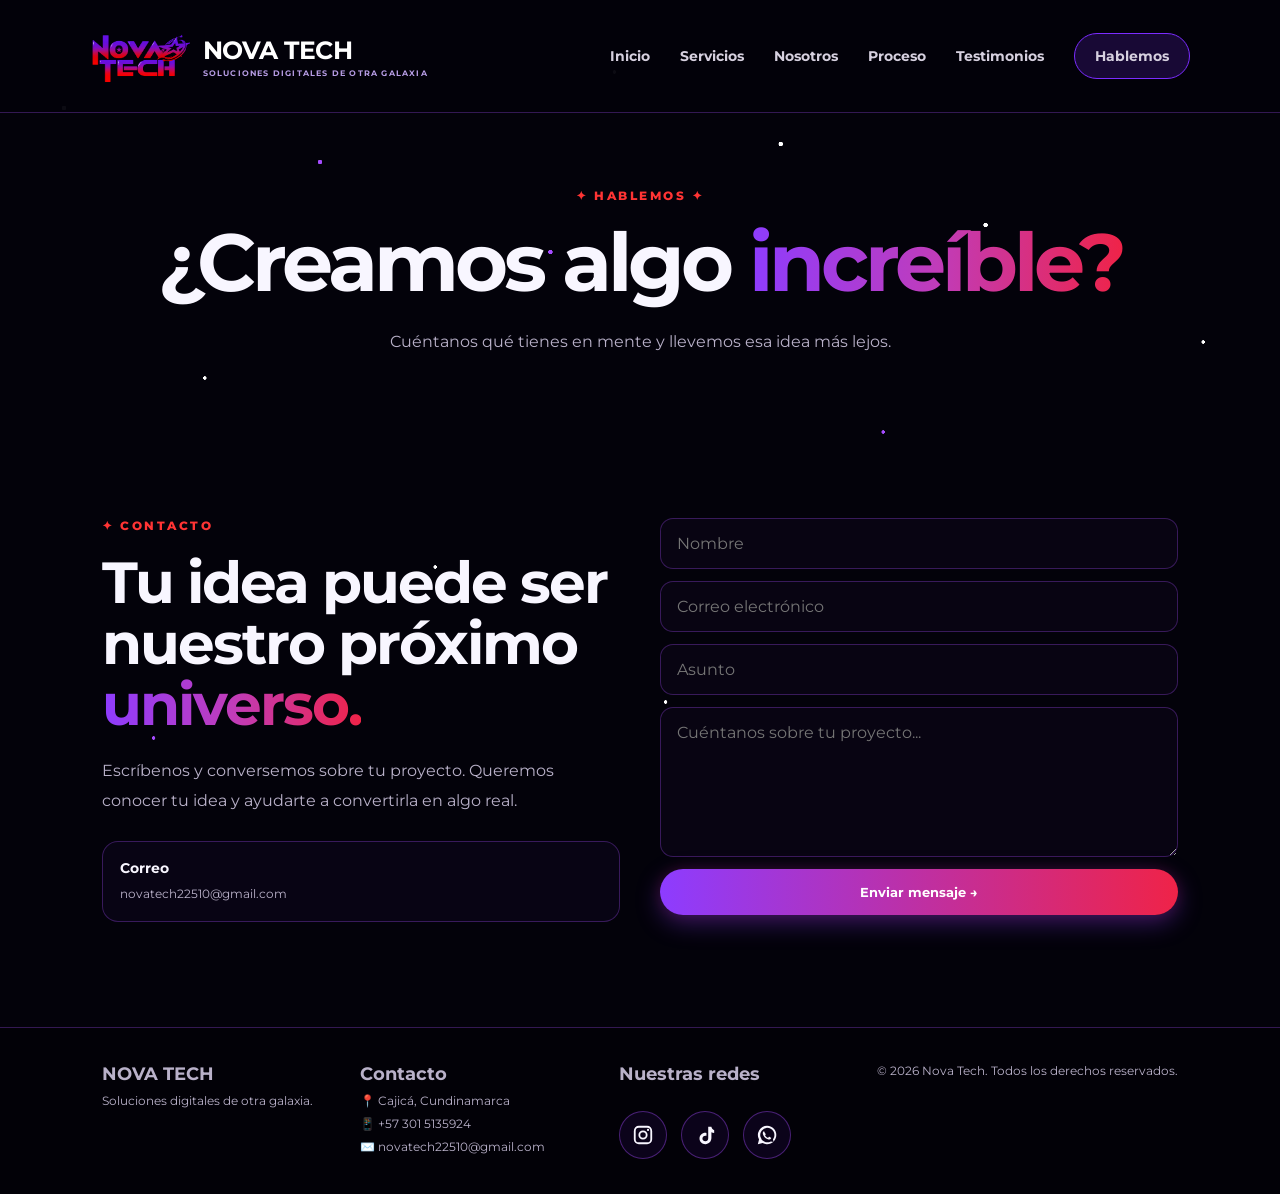
==== commit 77a1f7cf: "Arreglo menu movil" ====
--- a/contacto.html
+++ b/contacto.html
@@ -9,35 +9,32 @@
 
 <body class="space">
 
-
-    <nav class="nav">
-        <a class="brand" href="index.html">
-            <img src="img/logo sin fondo.png" alt="Nova Tech" class="logo-img">
-
-            <span>
-                <strong>NOVA TECH</strong>
-
-                <small>
-                    SOLUCIONES DIGITALES DE OTRA GALAXIA
-                </small>
-            </span>
-
-        </a>
-
-
-        <div class="navlinks">
-
-            <a href="index.html">Inicio</a>
-            <a href="servicios.html">Servicios</a>
-            <a href="nosotros.html">Nosotros</a>
-            <a href="proceso.html">Proceso</a>
-            <a href="testimonios.html">Testimonios</a>
-            <a class="contact" href="contacto.html">Hablemos</a>
-
-        </div>
-
-    </nav>
-
+<nav class="nav">
+  <a class="brand" href="index.html">
+    <img src="img/logo sin fondo.png" alt="Nova Tech" class="logo-img">
+    <span>
+      <strong>NOVA TECH</strong>
+      <small>SOLUCIONES DIGITALES DE OTRA GALAXIA</small>
+    </span>
+  </a>
+
+  <!-- BOTÓN HAMBURGUESA -->
+  <button class="menu-toggle" id="menuToggle" aria-label="Abrir menú">
+    <span></span>
+    <span></span>
+    <span></span>
+  </button>
+
+  <!-- MENÚ -->
+  <div class="navlinks" id="navLinks">
+    <a href="index.html">Inicio</a>
+    <a href="servicios.html">Servicios</a>
+    <a href="nosotros.html">Nosotros</a>
+    <a href="proceso.html">Proceso</a>
+    <a href="testimonios.html">Testimonios</a>
+    <a class="contact" href="contacto.html">Hablemos</a>
+  </div>
+</nav>
 
     <!-- =========================
          HERO
@@ -246,5 +243,31 @@
     </div>
 </footer>
 
+<script>
+document.addEventListener("DOMContentLoaded", function () {
+    const menuToggle = document.getElementById("menuToggle");
+    const navLinks = document.getElementById("navLinks");
+    if (!menuToggle || !navLinks) return;
+    menuToggle.addEventListener("click", function () {
+        menuToggle.classList.toggle("active");
+        navLinks.classList.toggle("active");
+    });
+    navLinks.querySelectorAll("a").forEach(function (link) {
+        link.addEventListener("click", function () {
+            menuToggle.classList.remove("active");
+            navLinks.classList.remove("active");
+        });
+    });
+    document.addEventListener("click", function (event) {
+        const clickedInsideMenu = navLinks.contains(event.target);
+        const clickedButton = menuToggle.contains(event.target);
+        if (!clickedInsideMenu && !clickedButton) {
+            menuToggle.classList.remove("active");
+            navLinks.classList.remove("active");
+        }
+    });
+});
+</script>
+
 </body>
 </html>
--- a/style.css
+++ b/style.css
@@ -495,14 +495,34 @@
 }
 
 @media(max-width:900px){
-  .nav{padding:12px 5%}
-  .navlinks{gap:12px}
-  .navlinks a:not(.contact){display:none}
-  .hero,.split,.contact{grid-template-columns:1fr}
-  .hero{padding:60px 7%}
-  .planet-wrap{margin-top:35px}
-  .cards,.project-grid{grid-template-columns:1fr 1fr}
-  .stats{grid-template-columns:1fr 1fr}
+  .nav{
+    padding:12px 5%;
+    position:relative;
+  }
+  .navlinks{
+    gap:12px;
+  }
+  /* MOSTRAR TODOS LOS ENLACES */
+  .navlinks a:not(.contact){
+    display:block;
+  }
+  .hero,
+  .split,
+  .contact{ grid-template-columns:1fr;
+  }
+  .hero{
+    padding:60px 7%;
+  }
+  .planet-wrap{
+    margin-top:35px;
+  }
+  .cards,
+  .project-grid{
+    grid-template-columns:1fr;
+  }
+  .stats{
+    grid-template-columns:1fr 1fr;
+  }
 }
 
 @media(max-width:600px){
@@ -4156,4 +4176,512 @@
         padding: 25px;
     }
 
+}
+/* =========================================
+   📱 AJUSTES DEFINITIVOS PARA CELULARES
+   ========================================= */
+
+@media (max-width: 600px) {
+
+    /* Evita cualquier desbordamiento horizontal */
+    html,
+    body {
+        width: 100%;
+        max-width: 100%;
+        overflow-x: hidden;
+    }
+
+    /* -------------------------
+       NAVBAR
+       ------------------------- */
+
+    .nav {
+        width: 100%;
+        min-height: 65px;
+        padding: 10px 14px;
+        gap: 8px;
+    }
+
+    .brand {
+        min-width: 0;
+        width: auto;
+        max-width: calc(100% - 85px);
+        gap: 8px;
+        flex: 1;
+    }
+
+    .logo-img {
+        width: 72px;
+        max-width: 72px;
+        height: auto;
+        flex-shrink: 0;
+    }
+
+    .brand strong {
+        font-size: 16px;
+        letter-spacing: 0;
+        white-space: nowrap;
+    }
+
+    .brand small {
+        font-size: 6px;
+        letter-spacing: .8px;
+        white-space: nowrap;
+    }
+
+    .navlinks {
+        flex-shrink: 0;
+        gap: 0;
+    }
+
+    .navlinks .contact {
+        padding: 11px 15px;
+        font-size: 12px;
+        white-space: nowrap;
+    }
+
+    /* -------------------------
+       HERO
+       ------------------------- */
+
+    .hero {
+        width: 100%;
+        min-width: 0;
+        display: flex;
+        flex-direction: column;
+        align-items: stretch;
+        gap: 30px;
+        padding: 55px 20px 70px;
+    }
+
+    .hero-content {
+        width: 100%;
+        max-width: 100%;
+        min-width: 0;
+    }
+
+    .eyebrow {
+        font-size: 10px;
+        letter-spacing: 2px;
+        line-height: 1.5;
+    }
+
+    .hero h1 {
+        width: 100%;
+        max-width: 100%;
+        font-size: 40px;
+        line-height: 1.02;
+        letter-spacing: -2px;
+        overflow-wrap: break-word;
+        word-wrap: break-word;
+    }
+
+    /* En celular dejamos que el título se adapte
+       naturalmente al ancho disponible */
+    .hero h1 br {
+        display: none;
+    }
+
+    .lead {
+        width: 100%;
+        max-width: 100%;
+        font-size: 14px;
+        line-height: 1.8;
+    }
+
+    .actions {
+        width: 100%;
+        flex-direction: column;
+        align-items: stretch;
+        gap: 12px;
+    }
+
+    .btn {
+        width: 100%;
+        padding: 14px 18px;
+        text-align: center;
+    }
+
+    /* -------------------------
+       IMAGEN DEL HERO
+       ------------------------- */
+
+    .hero-image-wrap {
+        width: 100%;
+        height: auto;
+        margin-top: 10px;
+    }
+
+    .hero-image-space {
+        width: 100%;
+        max-width: 100%;
+        height: 260px;
+        border-radius: 24px;
+    }
+
+    .hero-image-space img {
+        transform: scale(1.05);
+    }
+
+    /* -------------------------
+       SECCIONES
+       ------------------------- */
+
+    section {
+        width: 100%;
+        padding: 70px 20px;
+    }
+
+    .section-head {
+        width: 100%;
+        max-width: 100%;
+        margin-bottom: 40px;
+    }
+
+    .section-head h2,
+    h2 {
+        font-size: 34px;
+        letter-spacing: -1.5px;
+    }
+
+    .section-head p {
+        font-size: 14px;
+        line-height: 1.7;
+    }
+
+    /* -------------------------
+       TARJETAS
+       ------------------------- */
+
+    .cards,
+    .project-grid,
+    .main-services-grid,
+    .guarantees-grid,
+    .values-grid,
+    .roles-grid {
+        width: 100%;
+        grid-template-columns: 1fr;
+    }
+
+    /* -------------------------
+       FOOTER
+       ------------------------- */
+
+    .footer {
+        width: 100%;
+        padding: 35px 20px;
+        flex-direction: column;
+        gap: 30px;
+    }
+
+    .footer-col {
+        min-width: 0;
+        width: 100%;
+    }
+}
+/* =========================================
+   MENÚ HAMBURGUESA NOVA TECH
+========================================= */
+
+.menu-toggle{
+  display:none;
+  width:46px;
+  height:46px;
+  border:1px solid rgba(166,76,255,.6);
+  border-radius:14px;
+  background:rgba(79, 19, 184, 0.15);
+  cursor:pointer;
+  padding:10px;
+
+  flex-direction:column;
+  align-items:center;
+  justify-content:center;
+  gap:5px;
+
+  position:relative;
+  z-index:99999;
+}
+
+.menu-toggle span{
+  display:block;
+  width:23px;
+  height:3px;
+  background:white;
+  border-radius:5px;
+  transition:.3s ease;
+}
+
+
+/* =========================================
+   CELULAR
+========================================= */
+
+@media(max-width:900px){
+
+  .nav{
+    position:relative !important;
+    z-index:99999 !important;
+
+    width:100%;
+    display:flex;
+    align-items:center;
+    justify-content:space-between;
+  }
+
+  .menu-toggle{
+    display:flex;
+    flex-shrink:0;
+    z-index:100000;
+  }
+
+  /* MENÚ DESPLEGABLE */
+
+  .navlinks{
+    position:absolute !important;
+
+    top:calc(100% + 10px);
+    left:14px;
+    right:14px;
+    display:flex !important;
+    flex-direction:column;
+    align-items:stretch;
+    gap:5px;
+    padding:14px;
+    background:#05030a !important;
+    border:1px solid rgba(166,76,255,.55);
+    border-radius:22px;
+    box-shadow:
+      0 20px 50px rgba(0,0,0,.7),
+      0 0 35px rgba(123,44,255,.18);
+
+    opacity:0;
+    visibility:hidden;
+    pointer-events:none;
+    transform:translateY(-10px);
+    transition:
+      opacity .25s ease,
+      transform .25s ease,
+      visibility .25s ease;
+
+    z-index:99998 !important;
+  }
+
+  /* MENÚ ABIERTO */
+
+  .navlinks.active{
+    opacity:1;
+    visibility:visible;
+    pointer-events:auto;
+    transform:translateY(0);
+  }
+
+  /* TODOS LOS ENLACES */
+
+  .navlinks a,
+  .navlinks a:not(.contact){
+    display:block !important;
+
+    width:100%;
+
+    padding:14px 16px;
+
+    color:#d6d0df !important;
+
+    font-size:16px;
+
+    text-decoration:none;
+
+    border-radius:12px;
+
+    position:relative;
+    z-index:99999;
+  }
+
+  .navlinks a:hover{
+    background:rgba(123,44,255,.15);
+    color:white !important;
+  }
+
+  /* BOTÓN HABLEMOS */
+
+  .navlinks .contact{
+    display:block !important;
+
+    width:100%;
+
+    margin-top:5px;
+
+    padding:14px 16px;
+
+    text-align:center;
+
+    border-radius:30px;
+
+    color:white !important;
+  }
+
+  /* ☰ → ✕ */
+
+  .menu-toggle.active span:nth-child(1){
+    transform:translateY(8px) rotate(45deg);
+  }
+
+  .menu-toggle.active span:nth-child(2){
+    opacity:0;
+  }
+
+  .menu-toggle.active span:nth-child(3){
+    transform:translateY(-8px) rotate(-45deg);
+  }
+}
+
+
+/* =========================================
+   CELULARES PEQUEÑOS
+========================================= */
+
+@media(max-width:600px){
+
+  .menu-toggle{
+    width:44px;
+    height:44px;
+  }
+
+  .navlinks{
+    left:14px;
+    right:14px;
+  }
+
+  .navlinks a,
+  .navlinks a:not(.contact){
+    font-size:15px;
+    padding:13px 15px;
+  }
+}
+/* =========================================
+   AJUSTE FINAL PARA CELULAR
+========================================= */
+
+@media (max-width: 900px) {
+
+    .nav {
+        position: relative !important;
+        z-index: 99999 !important;
+    }
+
+    .menu-toggle {
+        display: flex !important;
+        position: relative;
+        z-index: 100000 !important;
+    }
+
+    .navlinks {
+        position: absolute !important;
+        top: calc(100% + 10px);
+        left: 14px;
+        right: 14px;
+
+        display: flex !important;
+        flex-direction: column;
+        gap: 5px;
+
+        padding: 14px;
+
+        background: #10051f !important;
+
+        border: 1px solid #8d3cff;
+        border-radius: 20px;
+
+        box-shadow: 0 20px 50px rgba(0,0,0,.7);
+
+        opacity: 0;
+        visibility: hidden;
+        pointer-events: none;
+
+        transform: translateY(-10px);
+
+        z-index: 99998 !important;
+    }
+
+    .navlinks.active {
+        opacity: 1;
+        visibility: visible;
+        pointer-events: auto;
+        transform: translateY(0);
+    }
+
+    .navlinks a,
+    .navlinks a:not(.contact) {
+        display: block !important;
+        width: 100%;
+        color: white !important;
+        padding: 14px 16px;
+        font-size: 16px;
+    }
+
+    .navlinks .contact {
+        display: block !important;
+        width: 100%;
+        background: linear-gradient(90deg, #8d3cff, #ef2348) !important;
+        color: white !important;
+        text-align: center;
+        margin-top: 5px;
+    }
+
+    /* CONTACTO EN CELULAR */
+
+    .page-hero {
+        min-height: auto !important;
+        padding: 55px 20px 45px !important;
+    }
+
+    .page-hero h1 {
+        font-size: 44px !important;
+        line-height: 1.05 !important;
+        letter-spacing: -2px !important;
+    }
+
+    .page-hero .lead {
+        font-size: 15px !important;
+        line-height: 1.6 !important;
+    }
+
+    .contact {
+        display: grid !important;
+        grid-template-columns: 1fr !important;
+        gap: 35px !important;
+        padding: 40px 20px !important;
+    }
+
+    .contact h2 {
+        font-size: 36px !important;
+        line-height: 1.1 !important;
+        letter-spacing: -1px !important;
+    }
+
+    .contact .lead {
+        font-size: 15px !important;
+    }
+}
+
+
+/* BOTÓN DEL FORMULARIO */
+
+.form .btn.primary {
+    background: linear-gradient(90deg, #8d3cff, #ef2348) !important;
+    color: white !important;
+
+    border: none !important;
+
+    box-shadow:
+        0 8px 25px rgba(141,60,255,.35),
+        0 0 15px rgba(239,35,72,.15);
+
+    padding: 15px 25px;
+    border-radius: 30px;
+}
+
+.form .btn.primary:hover {
+    background: linear-gradient(90deg, #a855ff, #ff3158) !important;
+    transform: translateY(-2px);
 }
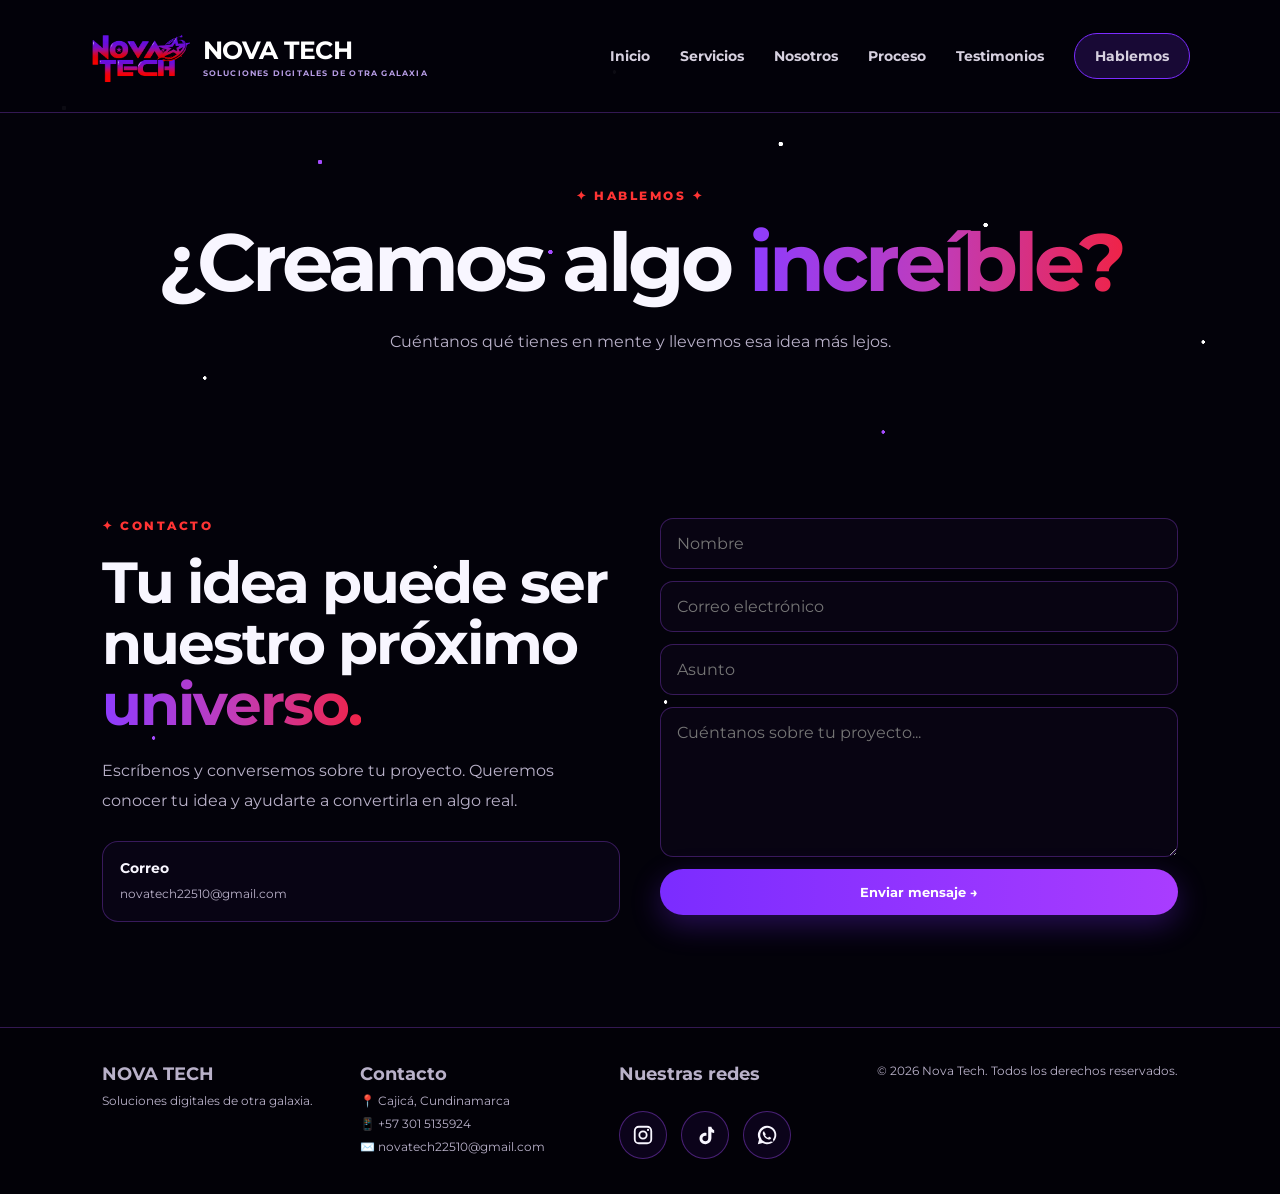
==== commit 5a0ecab5: "final" ====
--- a/contacto.html
+++ b/contacto.html
@@ -6,8 +6,6 @@
     <title>Contacto | Nova Tech</title>
     <link rel="stylesheet" href="style.css">
 </head>
-
-<body class="space">
 
 <nav class="nav">
   <a class="brand" href="index.html">
@@ -35,6 +33,8 @@
     <a class="contact" href="contacto.html">Hablemos</a>
   </div>
 </nav>
+
+<body class="space">
 
     <!-- =========================
          HERO
--- a/style.css
+++ b/style.css
@@ -4447,12 +4447,12 @@
     align-items:stretch;
     gap:5px;
     padding:14px;
-    background:#05030a !important;
+    background:#250847 !important;
     border:1px solid rgba(166,76,255,.55);
     border-radius:22px;
     box-shadow:
-      0 20px 50px rgba(0,0,0,.7),
-      0 0 35px rgba(123,44,255,.18);
+      0 20px 50px rgba(33, 0, 59, 0.7),
+      0 0 35px rgba(155, 102, 248, 0.18);
 
     opacity:0;
     visibility:hidden;
@@ -4558,130 +4558,3 @@
     padding:13px 15px;
   }
 }
-/* =========================================
-   AJUSTE FINAL PARA CELULAR
-========================================= */
-
-@media (max-width: 900px) {
-
-    .nav {
-        position: relative !important;
-        z-index: 99999 !important;
-    }
-
-    .menu-toggle {
-        display: flex !important;
-        position: relative;
-        z-index: 100000 !important;
-    }
-
-    .navlinks {
-        position: absolute !important;
-        top: calc(100% + 10px);
-        left: 14px;
-        right: 14px;
-
-        display: flex !important;
-        flex-direction: column;
-        gap: 5px;
-
-        padding: 14px;
-
-        background: #10051f !important;
-
-        border: 1px solid #8d3cff;
-        border-radius: 20px;
-
-        box-shadow: 0 20px 50px rgba(0,0,0,.7);
-
-        opacity: 0;
-        visibility: hidden;
-        pointer-events: none;
-
-        transform: translateY(-10px);
-
-        z-index: 99998 !important;
-    }
-
-    .navlinks.active {
-        opacity: 1;
-        visibility: visible;
-        pointer-events: auto;
-        transform: translateY(0);
-    }
-
-    .navlinks a,
-    .navlinks a:not(.contact) {
-        display: block !important;
-        width: 100%;
-        color: white !important;
-        padding: 14px 16px;
-        font-size: 16px;
-    }
-
-    .navlinks .contact {
-        display: block !important;
-        width: 100%;
-        background: linear-gradient(90deg, #8d3cff, #ef2348) !important;
-        color: white !important;
-        text-align: center;
-        margin-top: 5px;
-    }
-
-    /* CONTACTO EN CELULAR */
-
-    .page-hero {
-        min-height: auto !important;
-        padding: 55px 20px 45px !important;
-    }
-
-    .page-hero h1 {
-        font-size: 44px !important;
-        line-height: 1.05 !important;
-        letter-spacing: -2px !important;
-    }
-
-    .page-hero .lead {
-        font-size: 15px !important;
-        line-height: 1.6 !important;
-    }
-
-    .contact {
-        display: grid !important;
-        grid-template-columns: 1fr !important;
-        gap: 35px !important;
-        padding: 40px 20px !important;
-    }
-
-    .contact h2 {
-        font-size: 36px !important;
-        line-height: 1.1 !important;
-        letter-spacing: -1px !important;
-    }
-
-    .contact .lead {
-        font-size: 15px !important;
-    }
-}
-
-
-/* BOTÓN DEL FORMULARIO */
-
-.form .btn.primary {
-    background: linear-gradient(90deg, #8d3cff, #ef2348) !important;
-    color: white !important;
-
-    border: none !important;
-
-    box-shadow:
-        0 8px 25px rgba(141,60,255,.35),
-        0 0 15px rgba(239,35,72,.15);
-
-    padding: 15px 25px;
-    border-radius: 30px;
-}
-
-.form .btn.primary:hover {
-    background: linear-gradient(90deg, #a855ff, #ff3158) !important;
-    transform: translateY(-2px);
-}
